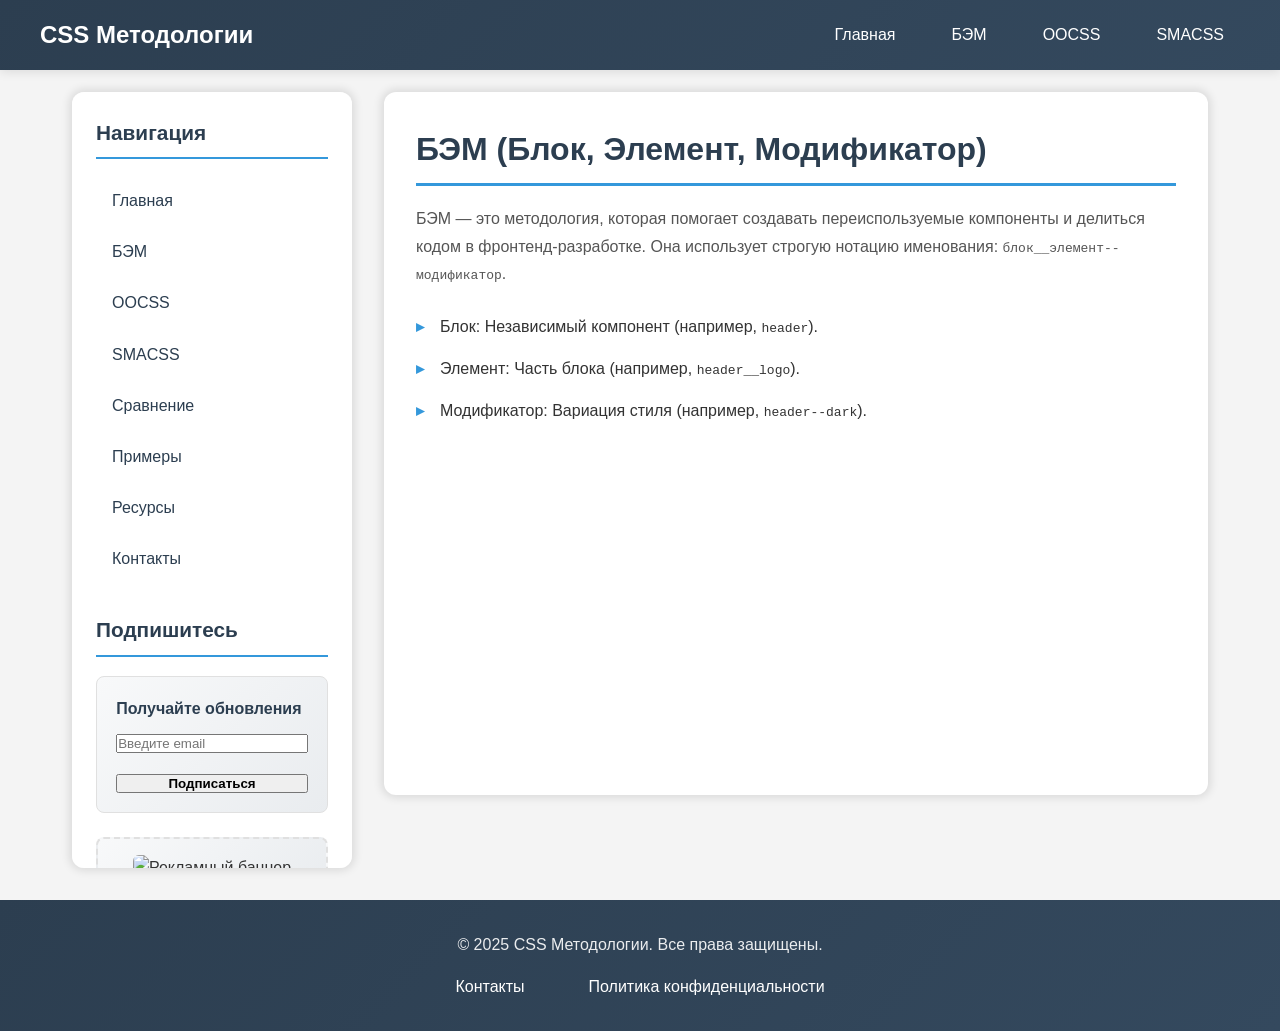
==== bem.html @ 3283550e "Add files via upload" ====
<script type="text/javascript">
        var gk_isXlsx = false;
        var gk_xlsxFileLookup = {};
        var gk_fileData = {};
        function filledCell(cell) {
          return cell !== '' && cell != null;
        }
        function loadFileData(filename) {
        if (gk_isXlsx && gk_xlsxFileLookup[filename]) {
            try {
                var workbook = XLSX.read(gk_fileData[filename], { type: 'base64' });
                var firstSheetName = workbook.SheetNames[0];
                var worksheet = workbook.Sheets[firstSheetName];

                // Convert sheet to JSON to filter blank rows
                var jsonData = XLSX.utils.sheet_to_json(worksheet, { header: 1, blankrows: false, defval: '' });
                // Filter out blank rows (rows where all cells are empty, null, or undefined)
                var filteredData = jsonData.filter(row => row.some(filledCell));

                // Heuristic to find the header row by ignoring rows with fewer filled cells than the next row
                var headerRowIndex = filteredData.findIndex((row, index) =>
                  row.filter(filledCell).length >= filteredData[index + 1]?.filter(filledCell).length
                );
                // Fallback
                if (headerRowIndex === -1 || headerRowIndex > 25) {
                  headerRowIndex = 0;
                }

                // Convert filtered JSON back to CSV
                var csv = XLSX.utils.aoa_to_sheet(filteredData.slice(headerRowIndex)); // Create a new sheet from filtered array of arrays
                csv = XLSX.utils.sheet_to_csv(csv, { header: 1 });
                return csv;
            } catch (e) {
                console.error(e);
                return "";
            }
        }
        return gk_fileData[filename] || "";
        }
        </script><!DOCTYPE html>
<html lang="ru">
<head>
    <meta charset="UTF-8">
    <meta name="viewport" content="width=device-width, initial-scale=1.0">
    <title>БЭМ - Методологии CSS</title>
    <link rel="stylesheet" href="styles.css">
    <link rel="stylesheet" href="https://unpkg.com/@blaze/css@10.7.0/dist/blaze.min.css">
</head>
<body>
    <header class="header">
        <div class="header__container">
            <div class="header__logo">CSS Методологии</div>
            <nav class="header__nav nav">
                <button class="nav__toggle" aria-label="Переключить меню">
                    <span class="nav__toggle-icon"></span>
                </button>
                <ul class="nav__list">
                    <li class="nav__item"><a href="index.html" class="nav__link">Главная</a></li>
                    <li class="nav__item"><a href="bem.html" class="nav__link">БЭМ</a></li>
                    <li class="nav__item"><a href="oocss.html" class="nav__link">OOCSS</a></li>
                    <li class="nav__item"><a href="smacss.html" class="nav__link">SMACSS</a></li>
                </ul>
            </nav>
        </div>
    </header>

    <div class="main-container">
        <aside class="sidebar">
            <h2 class="sidebar__title">Навигация</h2>
            <ul class="sidebar__nav">
                <li class="sidebar__nav-item"><a href="index.html" class="sidebar__nav-link">Главная</a></li>
                <li class="sidebar__nav-item"><a href="bem.html" class="sidebar__nav-link">БЭМ</a></li>
                <li class="sidebar__nav-item"><a href="oocss.html" class="sidebar__nav-link">OOCSS</a></li>
                <li class="sidebar__nav-item"><a href="smacss.html" class="sidebar__nav-link">SMACSS</a></li>
                <li class="sidebar__nav-item"><a href="comparison.html" class="sidebar__nav-link">Сравнение</a></li>
                <li class="sidebar__nav-item"><a href="examples.html" class="sidebar__nav-link">Примеры</a></li>
                <li class="sidebar__nav-item"><a href="resources.html" class="sidebar__nav-link">Ресурсы</a></li>
                <li class="sidebar__nav-item"><a href="contact.html" class="sidebar__nav-link">Контакты</a></li>
            </ul>
            <h2 class="sidebar__title">Подпишитесь</h2>
            <form class="sidebar__form">
                <label for="email" class="sidebar__label">Получайте обновления</label>
                <input type="email" id="email" class="blaze-input" placeholder="Введите email" required>
                <button type="button" class="blaze-button blaze-button--primary sidebar__button">Подписаться</button>
            </form>
            <div class="sidebar__ad">
                <img src="https://via.placeholder.com/250x250.webp?text=Реклама" 
                     alt="Рекламный баннер" 
                     class="sidebar__ad-image">
            </div>
        </aside>

        <main class="main">
            <section class="section">
                <h1 class="section__title">БЭМ (Блок, Элемент, Модификатор)</h1>
                <p class="section__content">
                    БЭМ — это методология, которая помогает создавать переиспользуемые компоненты и делиться кодом в фронтенд-разработке. Она использует строгую нотацию именования: <code>блок__элемент--модификатор</code>.
                </p>
                <ul class="section__list">
                    <li>Блок: Независимый компонент (например, <code>header</code>).</li>
                    <li>Элемент: Часть блока (например, <code>header__logo</code>).</li>
                    <li>Модификатор: Вариация стиля (например, <code>header--dark</code>).</li>
                </ul>
                <iframe width="100%" height="315" src="https://www.youtube.com/embed/5j3b9Cq1utk" 
                        title="Объяснение БЭМ" frameborder="0" 
                        allow="accelerometer; autoplay; clipboard-write; encrypted-media; gyroscope; picture-in-picture" 
                        allowfullscreen></iframe>
            </section>
        </main>
    </div>

    <footer class="footer">
        <div class="footer__container">
            <p class="footer__text">&copy; 2025 CSS Методологии. Все права защищены.</p>
            <ul class="footer__links">
                <li><a href="mailto:info@cssmethodologies.ru" class="footer__link">Контакты</a></li>
                <li><a href="#privacy" class="footer__link">Политика конфиденциальности</a></li>
            </ul>
        </div>
    </footer>

    <div class="modal" id="modal">
        <div class="modal__content">
            <h2 class="modal__title">Подписка оформлена</h2>
            <p>Вы успешно подписались на нашу рассылку!</p>
            <button class="blaze-button blaze-button--secondary modal__close">Закрыть</button>
        </div>
    </div>

    <script src="script.js"></script>
</body>
</html>
---- styles.css ----
:root {
    --primary-color: #2c3e50;
    --secondary-color: #3498db;
    --bg-color: #f4f4f4;
    --header-height: 60px;
    --sidebar-width: 280px;
    --border-color: #e0e0e0;
    --accent-color: #e74c3c;
    --text-muted: #7f8c8d;
}

* {
    margin: 0;
    padding: 0;
    box-sizing: border-box;
}

body {
    font-family: 'Segoe UI', Tahoma, Geneva, Verdana, sans-serif;
    line-height: 1.6;
    background-color: var(--bg-color);
    min-height: 100vh;
    display: flex;
    flex-direction: column;
    color: #333;
}

.general-container {
    background-image: url('999.jpg');
    background-size: cover; 
    background-position: center; 
    background-repeat: no-repeat; 
    background-attachment: fixed;
    min-height: 100vh;
    display: flex;
    flex-direction: column;
    margin-top: var(--header-height);
}

.hero-section {
    flex: 1;
    display: flex;
    align-items: center;
    justify-content: center;
    text-align: center;
    color: white;
    padding: 2rem;
    background: rgba(44, 62, 80, 0.7); /* Полупрозрачный оверлей */
}

.hero-section__content {
    max-width: 800px;
    animation: fadeInUp 0.8s ease;
}

.hero-section__title {
    font-size: 3rem;
    margin-bottom: 1.5rem;
    font-weight: 700;
    text-shadow: 2px 2px 4px rgba(0,0,0,0.5);
}

.hero-section__subtitle {
    font-size: 1.3rem;
    margin-bottom: 2.5rem;
    opacity: 0.9;
    text-shadow: 1px 1px 2px rgba(0,0,0,0.5);
}

.hero-section__buttons {
    display: flex;
    gap: 1rem;
    justify-content: center;
    flex-wrap: wrap;
}

.hero-section__button {
    padding: 0.8rem 2rem;
    font-size: 1.1rem;
    border-radius: 6px;
    transition: all 0.3s ease;
}

.hero-section__button:hover {
    transform: translateY(-3px);
    box-shadow: 0 6px 20px rgba(0,0,0,0.3);
}

.features-section {
    background: linear-gradient(135deg, #f8f9fa, #e9ecef);
    padding: 5rem 2rem;
}

.features-section__container {
    max-width: 1200px;
    margin: 0 auto;
}

.features-section__title {
    text-align: center;
    font-size: 2.5rem;
    margin-bottom: 3rem;
    color: var(--primary-color);
    font-weight: 700;
}

.features-section__grid {
    display: grid;
    grid-template-columns: repeat(auto-fit, minmax(300px, 1fr));
    gap: 2rem;
}

.feature-card {
    background: white;
    padding: 2.5rem 2rem;
    border-radius: 12px;
    text-align: center;
    box-shadow: 0 4px 15px rgba(0,0,0,0.1);
    transition: all 0.3s ease;
    border: 1px solid var(--border-color);
    position: relative;
    overflow: hidden;
}

.feature-card::before {
    content: '';
    position: absolute;
    top: 0;
    left: 0;
    width: 100%;
    height: 4px;
    background: linear-gradient(135deg, var(--secondary-color), var(--primary-color));
}

.feature-card:hover {
    transform: translateY(-8px);
    box-shadow: 0 12px 30px rgba(0,0,0,0.15);
}

.feature-card__title {
    font-size: 1.5rem;
    margin-bottom: 1rem;
    color: var(--primary-color);
    font-weight: 600;
}

.feature-card__description {
    color: var(--text-muted);
    line-height: 1.6;
    font-size: 1rem;
}

.header {
    background: linear-gradient(135deg, var(--primary-color), #34495e);
    color: white;
    padding: 1rem;
    position: fixed;
    top: 0;
    left: 0;
    width: 100%;
    z-index: 1000;
    box-shadow: 0 2px 10px rgba(0,0,0,0.1);
}

.header__container {
    max-width: 1200px;
    margin: 0 auto;
    display: flex;
    justify-content: space-between;
    align-items: center;
}

.header__logo {
    font-size: 1.5rem;
    font-weight: bold;
    color: white;
    text-decoration: none;
}

.header__logo:hover {
    color: var(--secondary-color);
}

.nav__list {
    list-style: none;
    display: flex;
    gap: 1.5rem;
}

.nav__item--mobile-only {
    display: none;
}

.nav__link {
    color: white;
    text-decoration: none;
    padding: 0.5rem 1rem;
    border-radius: 4px;
    transition: all 0.3s ease;
    font-weight: 500;
}

.nav__link:hover {
    background-color: var(--secondary-color);
    transform: translateY(-2px);
}

.nav__link[aria-current="page"] {
    background-color: var(--secondary-color);
    box-shadow: 0 2px 8px rgba(52, 152, 219, 0.3);
}

.nav__toggle {
    display: none;
    background: none;
    border: none;
    cursor: pointer;
    padding: 0.5rem;
    border-radius: 4px;
    transition: background-color 0.3s ease;
}

.nav__toggle:hover {
    background-color: rgba(255,255,255,0.1);
}

.nav__toggle-icon,
.nav__toggle-icon::before,
.nav__toggle-icon::after {
    width: 25px;
    height: 3px;
    background-color: white;
    display: block;
    transition: all 0.3s ease;
    border-radius: 2px;
}

.nav__toggle-icon::before,
.nav__toggle-icon::after {
    content: '';
    position: absolute;
}

.nav__toggle-icon::before {
    transform: translateY(-8px);
}

.nav__toggle-icon::after {
    transform: translateY(8px);
}

.nav__toggle--active .nav__toggle-icon {
    background: transparent;
}

.nav__toggle--active .nav__toggle-icon::before {
    transform: rotate(45deg);
}

.nav__toggle--active .nav__toggle-icon::after {
    transform: rotate(-45deg);
}

.main-container {
    max-width: 1200px;
    margin: 0 auto;
    margin-top: var(--header-height);
    padding: 2rem;
    flex: 1;
    display: flex;
    gap: 2rem;
}

.sidebar {
    width: var(--sidebar-width);
    background: white;
    padding: 1.5rem;
    border-radius: 12px;
    box-shadow: 0px 0px 8px 3px rgba(0,0,0,0.1);
    position: sticky;
    top: calc(var(--header-height) + 2rem);
    height: fit-content;
    max-height: calc(100vh - var(--header-height) - 4rem);
    overflow-y: auto;
    transition: all 0.3s ease;
    scrollbar-width: none;
    -ms-overflow-style: none;
}

.sidebar::-webkit-scrollbar {
    display: none; 
}

.sidebar__title {
    font-size: 1.3rem;
    margin-bottom: 1.2rem;
    color: var(--primary-color);
    font-weight: 600;
    border-bottom: 2px solid var(--secondary-color);
    padding-bottom: 0.5rem;
}

.sidebar__nav {
    list-style: none;
    margin-bottom: 2rem;
}

.sidebar__nav-item {
    margin-bottom: 0.4rem;
    transition: transform 0.2s ease;
}

.sidebar__nav-item:hover {
    transform: translateX(5px);
}

.sidebar__nav-link {
    color: var(--primary-color);
    text-decoration: none;
    padding: 0.6rem 1rem;
    border-radius: 6px;
    display: block;
    transition: all 0.3s ease;
    font-weight: 500;
}

.sidebar__nav-link:hover {
    background-color: var(--secondary-color);
    color: white;
    text-decoration: none;
    box-shadow: 0 2px 8px rgba(52, 152, 219, 0.3);
}

.sidebar__nav-link[aria-current="page"] {
    background-color: var(--primary-color);
    color: white;
    font-weight: 600;
}

.sidebar__form {
    display: flex;
    flex-direction: column;
    gap: 0.8rem;
    background: linear-gradient(135deg, #f8f9fa, #e9ecef);
    padding: 1.2rem;
    border-radius: 8px;
    margin-bottom: 1.5rem;
    border: 1px solid var(--border-color);
}

.sidebar__label {
    font-size: 1rem;
    font-weight: 600;
    color: var(--primary-color);
}

.sidebar__button {
    margin-top: 0.5rem;
    transition: all 0.3s ease;
    font-weight: 600;
}

.sidebar__button:hover {
    transform: translateY(-2px);
    box-shadow: 0 4px 12px rgba(0,0,0,0.2);
}

.sidebar__ad {
    text-align: center;
    padding: 1rem;
    background: linear-gradient(135deg, #f8f9fa, #e9ecef);
    border-radius: 8px;
    border: 2px dashed var(--border-color);
}

.sidebar__ad-image {
    max-width: 100%;
    height: auto;
    border-radius: 6px;
    transition: transform 0.3s ease;
}

.sidebar__ad-image:hover {
    transform: scale(1.02);
}

.main {
    flex: 1;
    min-width: 0;
}

.section {
    margin-bottom: 2.5rem;
    background: white;
    padding: 2rem;
    border-radius: 12px;
    box-shadow: 0px 0px 8px 3px rgba(0,0,0,0.1);
    transition: transform 0.3s ease;
}

.section:hover {
    transform: translateY(-2px);
}

.section__title {
    font-size: 2rem;
    margin-bottom: 1.2rem;
    color: var(--primary-color);
    font-weight: 700;
    border-bottom: 3px solid var(--secondary-color);
    padding-bottom: 0.5rem;
}

.section__content {
    margin-bottom: 1.2rem;
    line-height: 1.7;
    color: #555;
}

.section__image {
    max-width: 100%;
    height: auto;
    border-radius: 8px;
    box-shadow: 0 4px 8px rgba(0,0,0,0.1);
    margin: 1rem 0;
    transition: transform 0.3s ease;
}

.section__image:hover {
    transform: scale(1.02);
}

.section__subtitle {
    font-size: 1.5rem;
    margin: 1.5rem 0 1rem;
    color: var(--primary-color);
    font-weight: 600;
}

.section__code {
    background: linear-gradient(135deg, #2c3e50, #34495e);
    color: #ecf0f1;
    padding: 1.5rem;
    border-radius: 8px;
    font-family: 'Courier New', monospace;
    white-space: pre-wrap;
    margin: 1rem 0;
    border-left: 4px solid var(--secondary-color);
    overflow-x: auto;
}

.section__link {
    color: var(--secondary-color);
    text-decoration: none;
    font-weight: 600;
    transition: all 0.3s ease;
    border-bottom: 2px solid transparent;
}

.section__link:hover {
    color: var(--primary-color);
    border-bottom-color: var(--secondary-color);
}

.section__list {
    list-style: none;
    margin: 1rem 0;
}

.section__list li {
    padding: 0.5rem 0;
    padding-left: 1.5rem;
    position: relative;
}

.section__list li:before {
    content: '▸';
    color: var(--secondary-color);
    position: absolute;
    left: 0;
    font-weight: bold;
}

.contact__form {
    display: flex;
    flex-direction: column;
    gap: 1.2rem;
    max-width: 500px;
}

.contact__label {
    font-size: 1rem;
    font-weight: 600;
    color: var(--primary-color);
}

.contact__button {
    align-self: flex-start;
    font-weight: 600;
    transition: all 0.3s ease;
}

.contact__button:hover {
    transform: translateY(-2px);
    box-shadow: 0 4px 12px rgba(0,0,0,0.2);
}

.comparison-table {
    width: 100%;
    border-collapse: collapse;
    margin-top: 1rem;
    border-radius: 8px;
    overflow: hidden;
    box-shadow: 0 2px 8px rgba(0,0,0,0.1);
}

.comparison-table th,
.comparison-table td {
    border: 1px solid var(--border-color);
    padding: 1rem;
    text-align: left;
}

.comparison-table th {
    background: linear-gradient(135deg, var(--primary-color), #34495e);
    color: white;
    font-weight: 600;
}

.comparison-table tr:nth-child(even) {
    background-color: #f8f9fa;
}

.comparison-table tr:hover {
    background-color: #e9ecef;
}

.footer {
    background: linear-gradient(135deg, var(--primary-color), #34495e);
    color: white;
    padding: 2rem 1rem;
    text-align: center;
    margin-top: auto;
}

.footer__container {
    max-width: 1200px;
    margin: 0 auto;
}

.footer__text {
    margin-bottom: 1rem;
    opacity: 0.9;
}

.footer__links {
    list-style: none;
    display: flex;
    justify-content: center;
    gap: 2rem;
    margin-top: 1rem;
}

.footer__link {
    color: white;
    text-decoration: none;
    padding: 0.5rem 1rem;
    border-radius: 4px;
    transition: all 0.3s ease;
}

.footer__link:hover {
    background-color: var(--secondary-color);
    color: white;
    text-decoration: none;
}

.modal {
    display: none;
    position: fixed;
    top: 0;
    left: 0;
    width: 100%;
    height: 100%;
    background-color: rgba(0,0,0,0.5);
    justify-content: center;
    align-items: center;
    z-index: 2000;
    backdrop-filter: blur(5px);
}

.modal__content {
    background: white;
    padding: 2.5rem;
    border-radius: 12px;
    text-align: center;
    box-shadow: 0 10px 30px rgba(0,0,0,0.3);
    max-width: 400px;
    width: 90%;
    animation: modalAppear 0.3s ease;
}

@keyframes modalAppear {
    from {
        opacity: 0;
        transform: scale(0.8) translateY(-20px);
    }
    to {
        opacity: 1;
        transform: scale(1) translateY(0);
    }
}

.modal__title {
    font-size: 1.5rem;
    margin-bottom: 1rem;
    color: var(--primary-color);
}

.modal--active {
    display: flex;
}

/* Адаптивность */
@media (min-width: 991px) and (max-width: 1024px) {
    .sidebar {
        width: 240px;
        position: static;
        margin-bottom: 2rem;
    }
    
    .main {
        margin-left: 0;
    }
    
    .main-container {
        flex-direction: column;
    }
}

@media (max-width: 768px) {
    .nav__list {
        display: none;
        flex-direction: column;
        position: fixed;
        top: var(--header-height);
        left: 0;
        width: 100%;
        background: linear-gradient(135deg, var(--primary-color), #34495e);
        padding: 1rem;
        z-index: 1000;
        box-shadow: 0 4px 12px rgba(0,0,0,0.1);
    }

    .nav__list--active {
        display: flex;
    }

    .nav__item--mobile-only {
        display: block;
    }

    .nav__toggle {
        display: block;
    }

    .sidebar {
        display: none;
    }
    
    .main-container {
        padding: 1rem;
        flex-direction: column;
    }
    
    .sidebar__nav {
        display: grid;
        grid-template-columns: repeat(auto-fit, minmax(150px, 1fr));
        gap: 0.5rem;
    }
    
    .sidebar__nav-item:hover {
        transform: translateY(-2px);
    }
    
    .section {
        padding: 1.5rem;
    }
    
    .section__title {
        font-size: 1.5rem;
    }
    
    .footer__links {
        flex-direction: column;
        gap: 1rem;
    }
}

@media (min-width: 768px) and (max-width: 991px) {
     .nav__list {
        display: none;
        flex-direction: column;
        position: fixed;
        top: var(--header-height);
        left: 0;
        width: 100%;
        background: linear-gradient(135deg, var(--primary-color), #34495e);
        padding: 1rem;
        z-index: 1000;
        box-shadow: 0 4px 12px rgba(0,0,0,0.1);
    }

    .nav__list--active {
        display: flex;
    }

    .nav__item--mobile-only {
        display: block;
    }

    .nav__toggle {
        display: block;
    }

    .sidebar {
        display: none;
    }
    
    .main-container {
        padding: 1rem;
        flex-direction: column;
    }
    
    .sidebar__nav {
        display: grid;
        grid-template-columns: repeat(auto-fit, minmax(150px, 1fr));
        gap: 0.5rem;
    }
    
    .sidebar__nav-item:hover {
        transform: translateY(-2px);
    }
    
    .section {
        padding: 1.5rem;
    }
    
    .section__title {
        font-size: 1.5rem;
    }
    
    .footer__links {
        flex-direction: column;
        gap: 1rem;
    }
}

@media (max-width: 480px) {
    .sidebar {
        padding: 1rem;
    }
    
    .sidebar__nav {
        grid-template-columns: 1fr;
    }
    
    .sidebar__form {
        padding: 1rem;
    }
    
    .section {
        padding: 1rem;
    }
    
    .section__title {
        font-size: 1.3rem;
    }
    
    .header__container {
        flex-wrap: wrap;
    }
    
    .comparison-table {
        font-size: 0.9rem;
    }
    
    .comparison-table th,
    .comparison-table td {
        padding: 0.5rem;
    }
}

/* Дополнительные утилитарные классы */
.text-center {
    text-align: center;
}

.mb-1 { margin-bottom: 1rem; }
.mb-2 { margin-bottom: 2rem; }
.mt-1 { margin-top: 1rem; }
.mt-2 { margin-top: 2rem; }

.highlight {
    background: linear-gradient(120deg, var(--secondary-color) 0%, var(--secondary-color) 100%);
    background-repeat: no-repeat;
    background-size: 100% 0.2em;
    background-position: 0 88%;
    transition: background-size 0.3s ease;
}

.highlight:hover {
    background-size: 100% 88%;
}
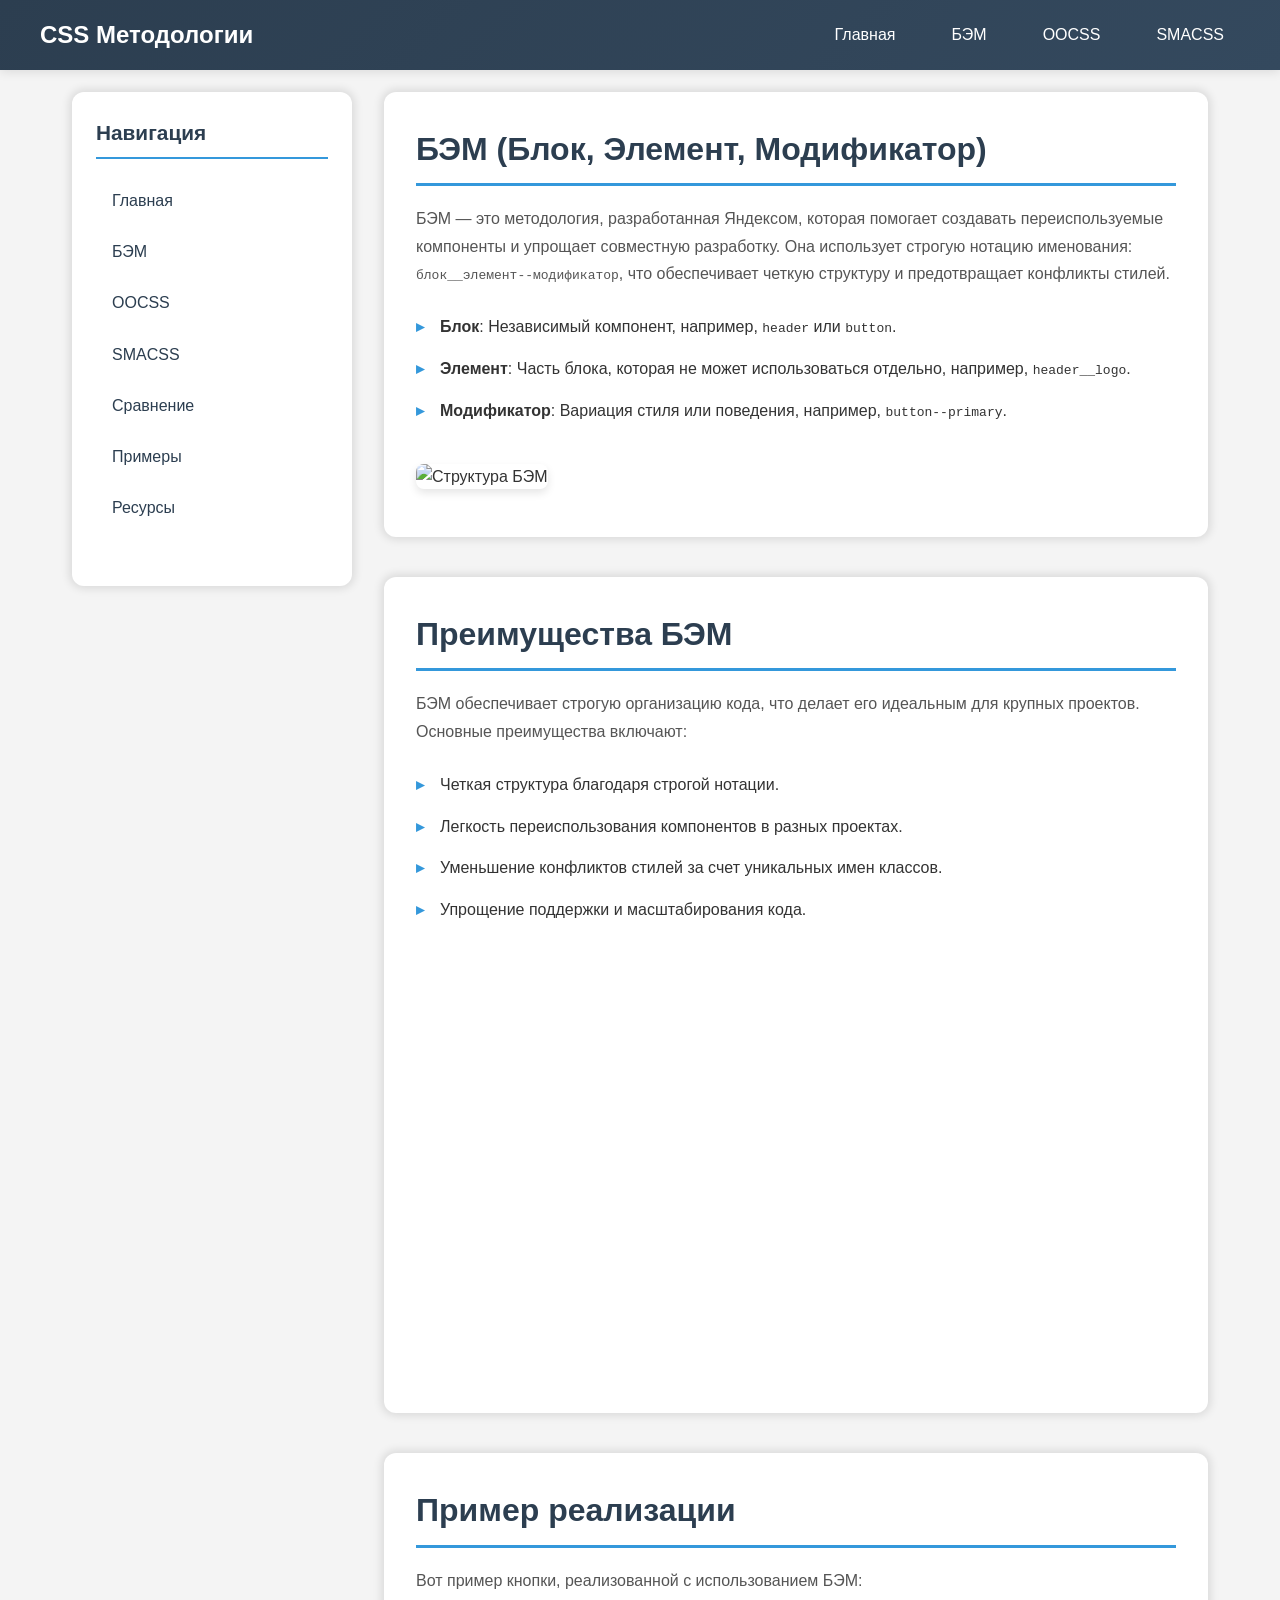
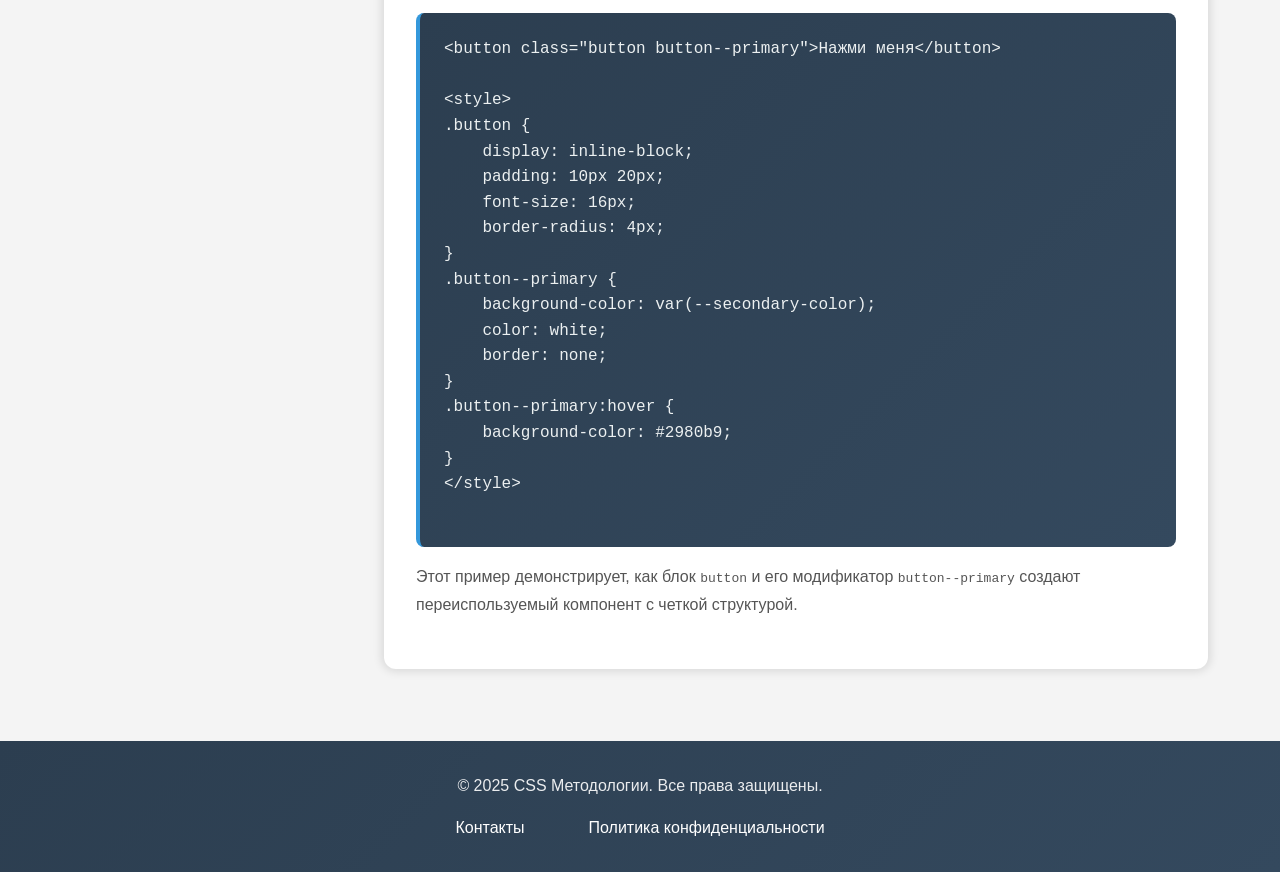
==== commit 71a0cac4: "Add files via upload" ====
--- a/bem.html
+++ b/bem.html
@@ -37,7 +37,47 @@
         }
         return gk_fileData[filename] || "";
         }
-        </script><!DOCTYPE html>
+        </script><script type="text/javascript">
+        var gk_isXlsx = false;
+        var gk_xlsxFileLookup = {};
+        var gk_fileData = {};
+        function filledCell(cell) {
+          return cell !== '' && cell != null;
+        }
+        function loadFileData(filename) {
+        if (gk_isXlsx && gk_xlsxFileLookup[filename]) {
+            try {
+                var workbook = XLSX.read(gk_fileData[filename], { type: 'base64' });
+                var firstSheetName = workbook.SheetNames[0];
+                var worksheet = workbook.Sheets[firstSheetName];
+
+                // Convert sheet to JSON to filter blank rows
+                var jsonData = XLSX.utils.sheet_to_json(worksheet, { header: 1, blankrows: false, defval: '' });
+                // Filter out blank rows (rows where all cells are empty, null, or undefined)
+                var filteredData = jsonData.filter(row => row.some(filledCell));
+
+                // Heuristic to find the header row by ignoring rows with fewer filled cells than the next row
+                var headerRowIndex = filteredData.findIndex((row, index) =>
+                  row.filter(filledCell).length >= filteredData[index + 1]?.filter(filledCell).length
+                );
+                // Fallback
+                if (headerRowIndex === -1 || headerRowIndex > 25) {
+                  headerRowIndex = 0;
+                }
+
+                // Convert filtered JSON back to CSV
+                var csv = XLSX.utils.aoa_to_sheet(filteredData.slice(headerRowIndex)); // Create a new sheet from filtered array of arrays
+                csv = XLSX.utils.sheet_to_csv(csv, { header: 1 });
+                return csv;
+            } catch (e) {
+                console.error(e);
+                return "";
+            }
+        }
+        return gk_fileData[filename] || "";
+        }
+</script>
+<!DOCTYPE html>
 <html lang="ru">
 <head>
     <meta charset="UTF-8">
@@ -59,11 +99,13 @@
                     <li class="nav__item"><a href="bem.html" class="nav__link">БЭМ</a></li>
                     <li class="nav__item"><a href="oocss.html" class="nav__link">OOCSS</a></li>
                     <li class="nav__item"><a href="smacss.html" class="nav__link">SMACSS</a></li>
+                    <li class="nav__item nav__item--mobile-only"><a href="comparison.html" class="nav__link">Сравнение</a></li>
+                    <li class="nav__item nav__item--mobile-only"><a href="examples.html" class="nav__link">Примеры</a></li>
+                    <li class="nav__item nav__item--mobile-only"><a href="resources.html" class="nav__link">Ресурсы</a></li>
                 </ul>
             </nav>
         </div>
     </header>
-
     <div class="main-container">
         <aside class="sidebar">
             <h2 class="sidebar__title">Навигация</h2>
@@ -75,40 +117,68 @@
                 <li class="sidebar__nav-item"><a href="comparison.html" class="sidebar__nav-link">Сравнение</a></li>
                 <li class="sidebar__nav-item"><a href="examples.html" class="sidebar__nav-link">Примеры</a></li>
                 <li class="sidebar__nav-item"><a href="resources.html" class="sidebar__nav-link">Ресурсы</a></li>
-                <li class="sidebar__nav-item"><a href="contact.html" class="sidebar__nav-link">Контакты</a></li>
             </ul>
-            <h2 class="sidebar__title">Подпишитесь</h2>
-            <form class="sidebar__form">
-                <label for="email" class="sidebar__label">Получайте обновления</label>
-                <input type="email" id="email" class="blaze-input" placeholder="Введите email" required>
-                <button type="button" class="blaze-button blaze-button--primary sidebar__button">Подписаться</button>
-            </form>
-            <div class="sidebar__ad">
-                <img src="https://via.placeholder.com/250x250.webp?text=Реклама" 
-                     alt="Рекламный баннер" 
-                     class="sidebar__ad-image">
-            </div>
         </aside>
-
         <main class="main">
             <section class="section">
                 <h1 class="section__title">БЭМ (Блок, Элемент, Модификатор)</h1>
                 <p class="section__content">
-                    БЭМ — это методология, которая помогает создавать переиспользуемые компоненты и делиться кодом в фронтенд-разработке. Она использует строгую нотацию именования: <code>блок__элемент--модификатор</code>.
+                    БЭМ — это методология, разработанная Яндексом, которая помогает создавать переиспользуемые компоненты и упрощает совместную разработку. Она использует строгую нотацию именования: <code>блок__элемент--модификатор</code>, что обеспечивает четкую структуру и предотвращает конфликты стилей.
                 </p>
                 <ul class="section__list">
-                    <li>Блок: Независимый компонент (например, <code>header</code>).</li>
-                    <li>Элемент: Часть блока (например, <code>header__logo</code>).</li>
-                    <li>Модификатор: Вариация стиля (например, <code>header--dark</code>).</li>
+                    <li><strong>Блок</strong>: Независимый компонент, например, <code>header</code> или <code>button</code>.</li>
+                    <li><strong>Элемент</strong>: Часть блока, которая не может использоваться отдельно, например, <code>header__logo</code>.</li>
+                    <li><strong>Модификатор</strong>: Вариация стиля или поведения, например, <code>button--primary</code>.</li>
                 </ul>
-                <iframe width="100%" height="315" src="https://www.youtube.com/embed/5j3b9Cq1utk" 
-                        title="Объяснение БЭМ" frameborder="0" 
-                        allow="accelerometer; autoplay; clipboard-write; encrypted-media; gyroscope; picture-in-picture" 
-                        allowfullscreen></iframe>
+                <img src="https://blog.haposoft.com/content/images/2021/10/yc0hv58in4eyxjj7qlcg-1.png"
+                     sizes="(max-width: 768px) 100vw, 600px" 
+                     alt="Структура БЭМ" 
+                     class="section__image">
+            </section>
+            <section class="section">
+                <h2 class="section__title">Преимущества БЭМ</h2>
+                <p class="section__content">
+                    БЭМ обеспечивает строгую организацию кода, что делает его идеальным для крупных проектов. Основные преимущества включают:
+                </p>
+                <ul class="section__list">
+                    <li>Четкая структура благодаря строгой нотации.</li>
+                    <li>Легкость переиспользования компонентов в разных проектах.</li>
+                    <li>Уменьшение конфликтов стилей за счет уникальных имен классов.</li>
+                    <li>Упрощение поддержки и масштабирования кода.</li>
+                </ul>
+                <iframe width="100%" height="435" src="https://www.youtube.com/embed/3DhbxD5NdGw" title="Методология БЭМ. Теория + пример" frameborder="0" allow="accelerometer; autoplay; clipboard-write; encrypted-media; gyroscope; picture-in-picture; web-share" referrerpolicy="strict-origin-when-cross-origin" allowfullscreen></iframe>
+            </section>
+            <section class="section">
+                <h2 class="section__title">Пример реализации</h2>
+                <p class="section__content">
+                    Вот пример кнопки, реализованной с использованием БЭМ:
+                </p>
+                <pre class="section__code">
+&lt;button class="button button--primary"&gt;Нажми меня&lt;/button&gt;
+
+&lt;style&gt;
+.button {
+    display: inline-block;
+    padding: 10px 20px;
+    font-size: 16px;
+    border-radius: 4px;
+}
+.button--primary {
+    background-color: var(--secondary-color);
+    color: white;
+    border: none;
+}
+.button--primary:hover {
+    background-color: #2980b9;
+}
+&lt;/style&gt;
+                </pre>
+                <p class="section__content">
+                    Этот пример демонстрирует, как блок <code>button</code> и его модификатор <code>button--primary</code> создают переиспользуемый компонент с четкой структурой.
+                </p>
             </section>
         </main>
     </div>
-
     <footer class="footer">
         <div class="footer__container">
             <p class="footer__text">&copy; 2025 CSS Методологии. Все права защищены.</p>
@@ -118,15 +188,6 @@
             </ul>
         </div>
     </footer>
-
-    <div class="modal" id="modal">
-        <div class="modal__content">
-            <h2 class="modal__title">Подписка оформлена</h2>
-            <p>Вы успешно подписались на нашу рассылку!</p>
-            <button class="blaze-button blaze-button--secondary modal__close">Закрыть</button>
-        </div>
-    </div>
-
     <script src="script.js"></script>
 </body>
 </html>
--- a/styles.css
+++ b/styles.css
@@ -76,6 +76,9 @@
 
 .hero-section__button {
     padding: 0.8rem 2rem;
+    background-color: #34495e;
+    color:#e0e0e0;
+    text-decoration: none;
     font-size: 1.1rem;
     border-radius: 6px;
     transition: all 0.3s ease;
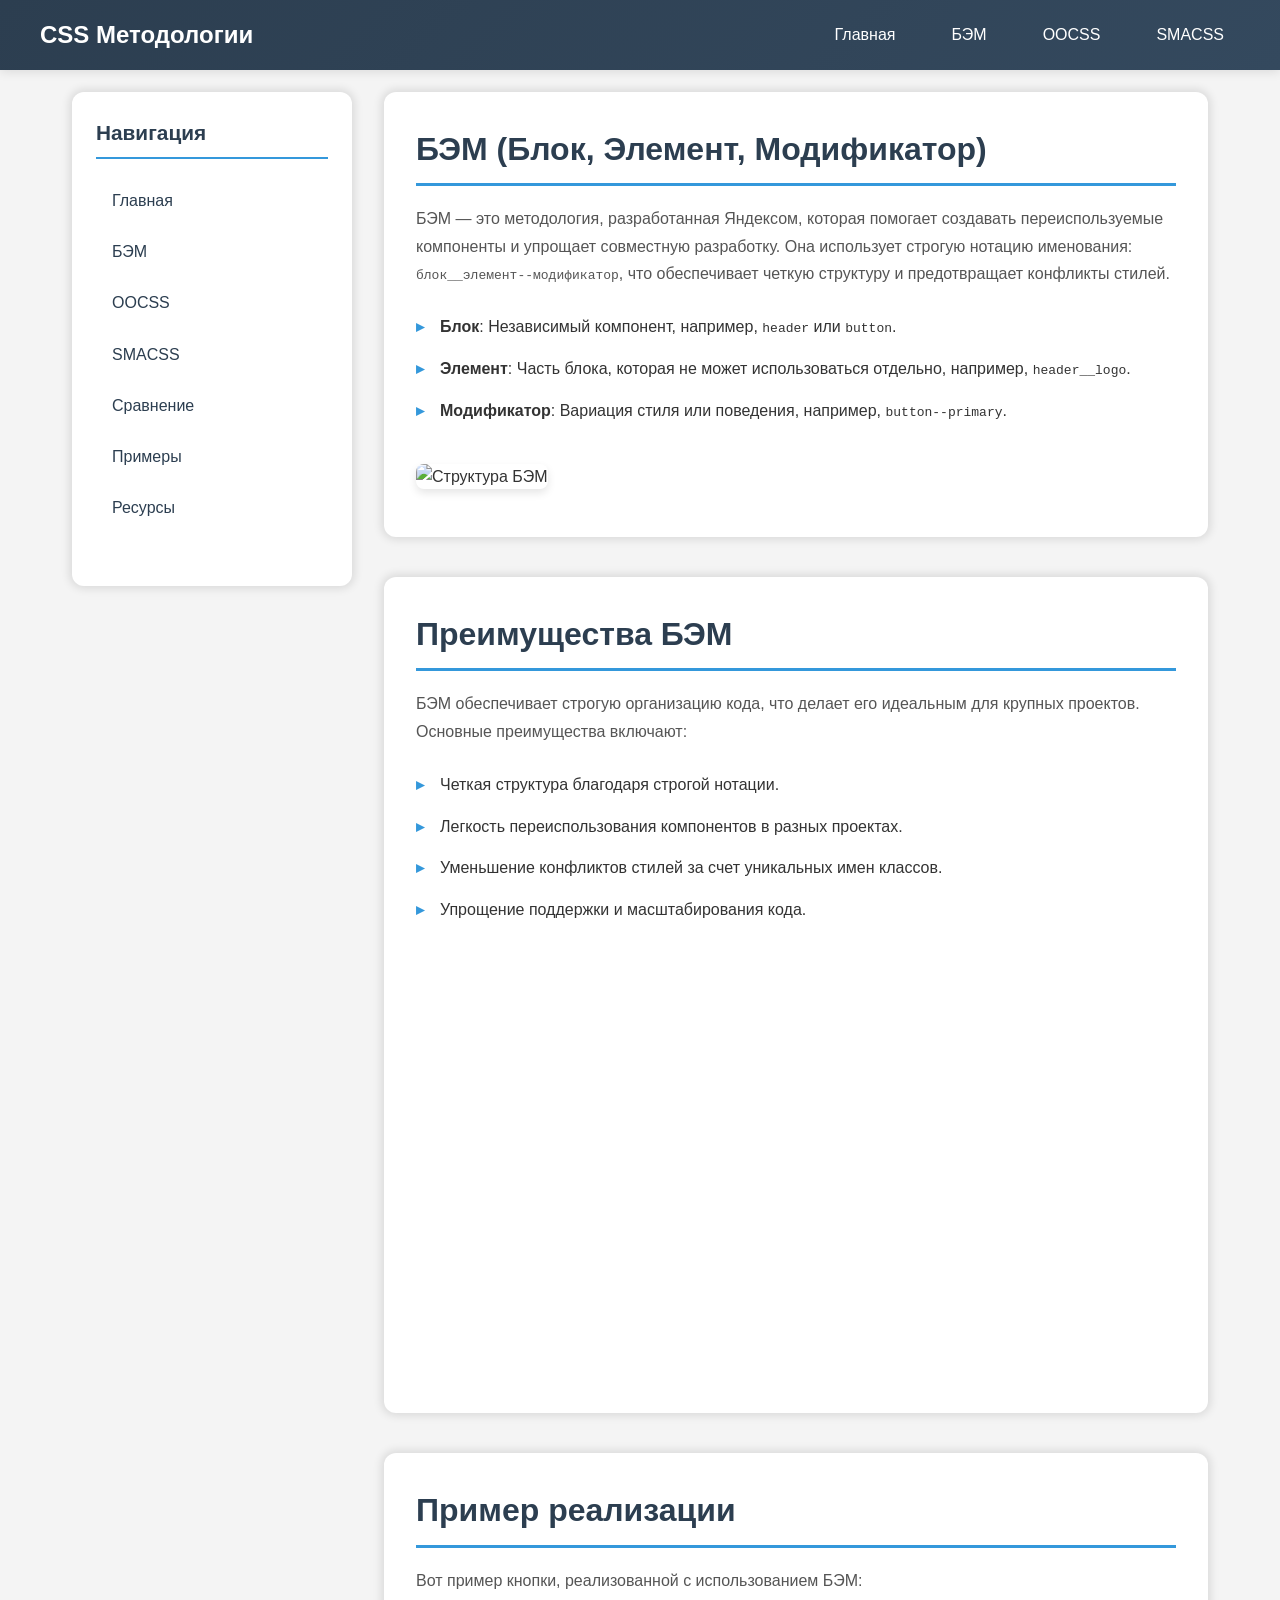
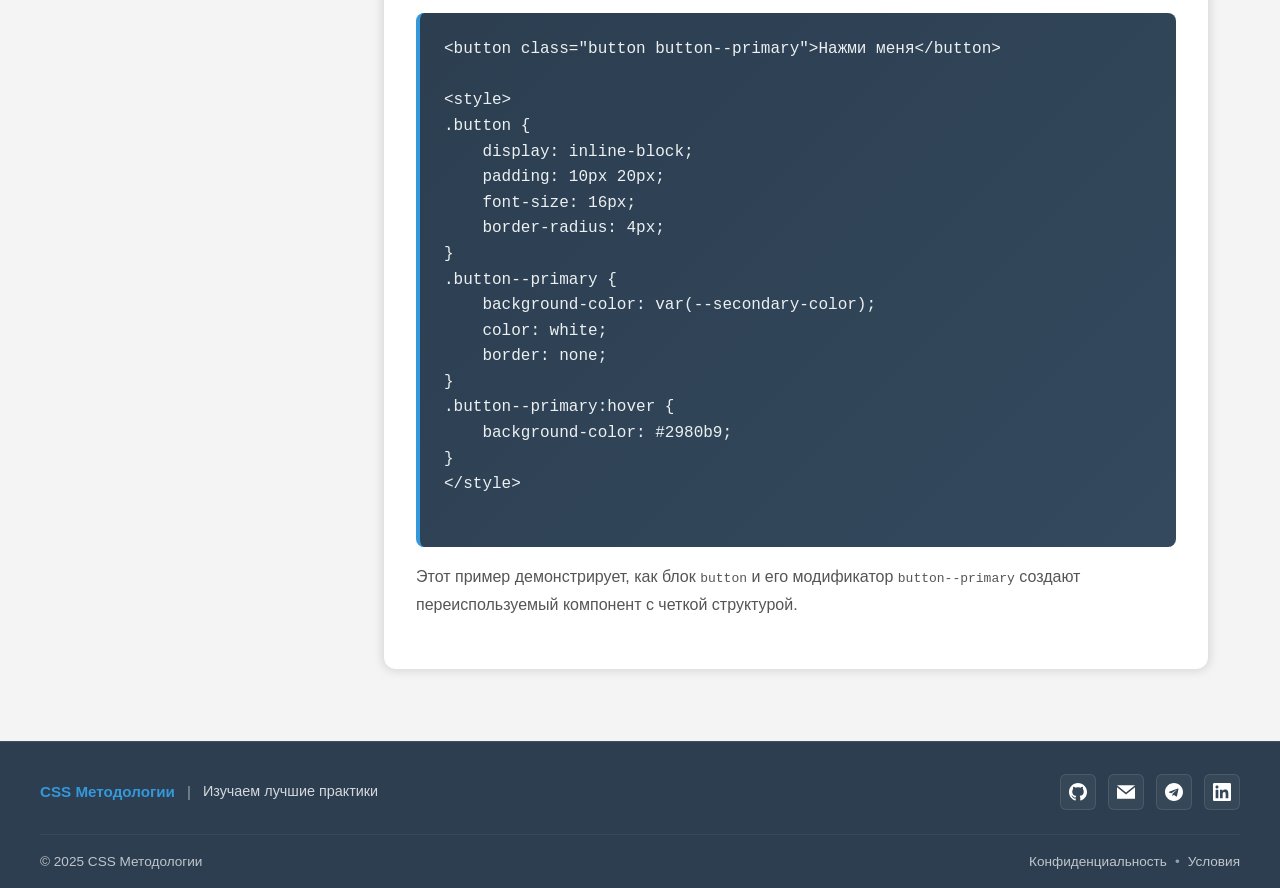
==== commit ae601aff: "Add files via upload" ====
--- a/bem.html
+++ b/bem.html
@@ -180,13 +180,49 @@
         </main>
     </div>
     <footer class="footer">
-        <div class="footer__container">
-            <p class="footer__text">&copy; 2025 CSS Методологии. Все права защищены.</p>
-            <ul class="footer__links">
-                <li><a href="mailto:info@cssmethodologies.ru" class="footer__link">Контакты</a></li>
-                <li><a href="#privacy" class="footer__link">Политика конфиденциальности</a></li>
-            </ul>
+    <div class="footer__container">
+        <!-- Основная строка с контактами -->
+        <div class="footer__main">
+            <div class="footer__brand">
+                <span class="footer__logo">CSS Методологии</span>
+                <span class="footer__divider">|</span>
+                <span class="footer__tagline">Изучаем лучшие практики</span>
+            </div>
+            
+            <div class="footer__contacts">
+                <a href="https://github.com" target="_blank" class="footer__contact" aria-label="GitHub">
+                    <svg class="footer__icon" viewBox="0 0 24 24" fill="currentColor">
+                        <path d="M12 0c-6.626 0-12 5.373-12 12 0 5.302 3.438 9.8 8.207 11.387.599.111.793-.261.793-.577v-2.234c-3.338.726-4.033-1.416-4.033-1.416-.546-1.387-1.333-1.756-1.333-1.756-1.089-.745.083-.729.083-.729 1.205.084 1.839 1.237 1.839 1.237 1.07 1.834 2.807 1.304 3.492.997.107-.775.418-1.305.762-1.604-2.665-.305-5.467-1.334-5.467-5.931 0-1.311.469-2.381 1.236-3.221-.124-.303-.535-1.524.117-3.176 0 0 1.008-.322 3.301 1.23.957-.266 1.983-.399 3.003-.404 1.02.005 2.047.138 3.006.404 2.291-1.552 3.297-1.23 3.297-1.23.653 1.653.242 2.874.118 3.176.77.84 1.235 1.911 1.235 3.221 0 4.609-2.807 5.624-5.479 5.921.43.372.823 1.102.823 2.222v3.293c0 .319.192.694.801.576 4.765-1.589 8.199-6.086 8.199-11.386 0-6.627-5.373-12-12-12z"/>
+                    </svg>
+                </a>
+                <a href="mailto:info@cssmethodologies.ru" class="footer__contact" aria-label="Email">
+                    <svg class="footer__icon" viewBox="0 0 24 24" fill="currentColor">
+                        <path d="M12 12.713l-11.985-9.713h23.97l-11.985 9.713zm0 2.574l-12-9.725v15.438h24v-15.438l-12 9.725z"/>
+                    </svg>
+                </a>
+                <a href="https://t.me/css_methodologies" target="_blank" class="footer__contact" aria-label="Telegram">
+                    <svg class="footer__icon" viewBox="0 0 24 24" fill="currentColor">
+                        <path d="M12 0c-6.627 0-12 5.373-12 12s5.373 12 12 12 12-5.373 12-12-5.373-12-12-12zm5.894 8.221l-1.97 9.28c-.145.658-.537.818-1.084.508l-3-2.21-1.447 1.394c-.14.14-.26.26-.534.26l.213-3.053 5.56-5.022c.24-.213-.054-.334-.373-.121l-6.869 4.326-2.96-.924c-.64-.203-.658-.64.136-.954l11.566-4.458c.538-.196 1.006.128.832.941z"/>
+                    </svg>
+                </a>
+                <a href="https://linkedin.com" target="_blank" class="footer__contact" aria-label="LinkedIn">
+                    <svg class="footer__icon" viewBox="0 0 24 24" fill="currentColor">
+                        <path d="M20.447 20.452h-3.554v-5.569c0-1.328-.027-3.037-1.852-3.037-1.853 0-2.136 1.445-2.136 2.939v5.667H9.351V9h3.414v1.561h.046c.477-.9 1.637-1.85 3.37-1.85 3.601 0 4.267 2.37 4.267 5.455v6.286zM5.337 7.433c-1.144 0-2.063-.926-2.063-2.065 0-1.138.92-2.063 2.063-2.063 1.14 0 2.064.925 2.064 2.063 0 1.139-.925 2.065-2.064 2.065zm1.782 13.019H3.555V9h3.564v11.452zM22.225 0H1.771C.792 0 0 .774 0 1.729v20.542C0 23.227.792 24 1.771 24h20.451C23.2 24 24 23.227 24 22.271V1.729C24 .774 23.2 0 22.222 0h.003z"/>
+                    </svg>
+                </a>
+            </div>
         </div>
+
+        <!-- Нижняя строка с копирайтом -->
+        <div class="footer__bottom">
+            <p class="footer__copyright">&copy; 2025 CSS Методологии</p>
+            <div class="footer__links">
+                <a href="#privacy" class="footer__link">Конфиденциальность</a>
+                <span class="footer__divider">•</span>
+                <a href="#terms" class="footer__link">Условия</a>
+            </div>
+        </div>
+    </div>
     </footer>
     <script src="script.js"></script>
 </body>
--- a/styles.css
+++ b/styles.css
@@ -539,11 +539,11 @@
 }
 
 .footer {
-    background: linear-gradient(135deg, var(--primary-color), #34495e);
+    background: var(--primary-color);
     color: white;
-    padding: 2rem 1rem;
-    text-align: center;
+    padding: 2rem 1rem 1rem;
     margin-top: auto;
+    border-top: 1px solid rgba(255,255,255,0.1);
 }
 
 .footer__container {
@@ -551,30 +551,101 @@
     margin: 0 auto;
 }
 
-.footer__text {
-    margin-bottom: 1rem;
-    opacity: 0.9;
+/* Основная строка */
+.footer__main {
+    display: flex;
+    justify-content: space-between;
+    align-items: center;
+    margin-bottom: 1.5rem;
+    flex-wrap: wrap;
+    gap: 1rem;
+}
+
+.footer__brand {
+    display: flex;
+    align-items: center;
+    gap: 0.75rem;
+    font-size: 0.95rem;
+}
+
+.footer__logo {
+    font-weight: 600;
+    color: var(--secondary-color);
+}
+
+.footer__divider {
+    opacity: 0.5;
+}
+
+.footer__tagline {
+    opacity: 0.8;
+    font-size: 0.9rem;
+}
+
+/* Контакты - только иконки */
+.footer__contacts {
+    display: flex;
+    gap: 0.75rem;
+}
+
+.footer__contact {
+    display: flex;
+    align-items: center;
+    justify-content: center;
+    width: 36px;
+    height: 36px;
+    border-radius: 6px;
+    color: white;
+    text-decoration: none;
+    transition: all 0.2s ease;
+    background: rgba(255,255,255,0.05);
+    border: 1px solid rgba(255,255,255,0.1);
+}
+
+.footer__contact:hover {
+    background: rgba(255,255,255,0.1);
+    color: var(--secondary-color);
+    transform: translateY(-1px);
+    text-decoration: none;
+}
+
+.footer__icon {
+    width: 18px;
+    height: 18px;
+}
+
+/* Нижняя строка */
+.footer__bottom {
+    display: flex;
+    justify-content: space-between;
+    align-items: center;
+    padding-top: 1rem;
+    border-top: 1px solid rgba(255,255,255,0.05);
+    flex-wrap: wrap;
+    gap: 1rem;
+}
+
+.footer__copyright {
+    opacity: 0.7;
+    font-size: 0.85rem;
+    margin: 0;
 }
 
 .footer__links {
-    list-style: none;
-    display: flex;
-    justify-content: center;
-    gap: 2rem;
-    margin-top: 1rem;
+    display: flex;
+    align-items: center;
+    gap: 0.5rem;
+    font-size: 0.85rem;
 }
 
 .footer__link {
-    color: white;
-    text-decoration: none;
-    padding: 0.5rem 1rem;
-    border-radius: 4px;
-    transition: all 0.3s ease;
+    color: rgba(255,255,255,0.7);
+    text-decoration: none;
+    transition: color 0.2s ease;
 }
 
 .footer__link:hover {
-    background-color: var(--secondary-color);
-    color: white;
+    color: var(--secondary-color);
     text-decoration: none;
 }
 
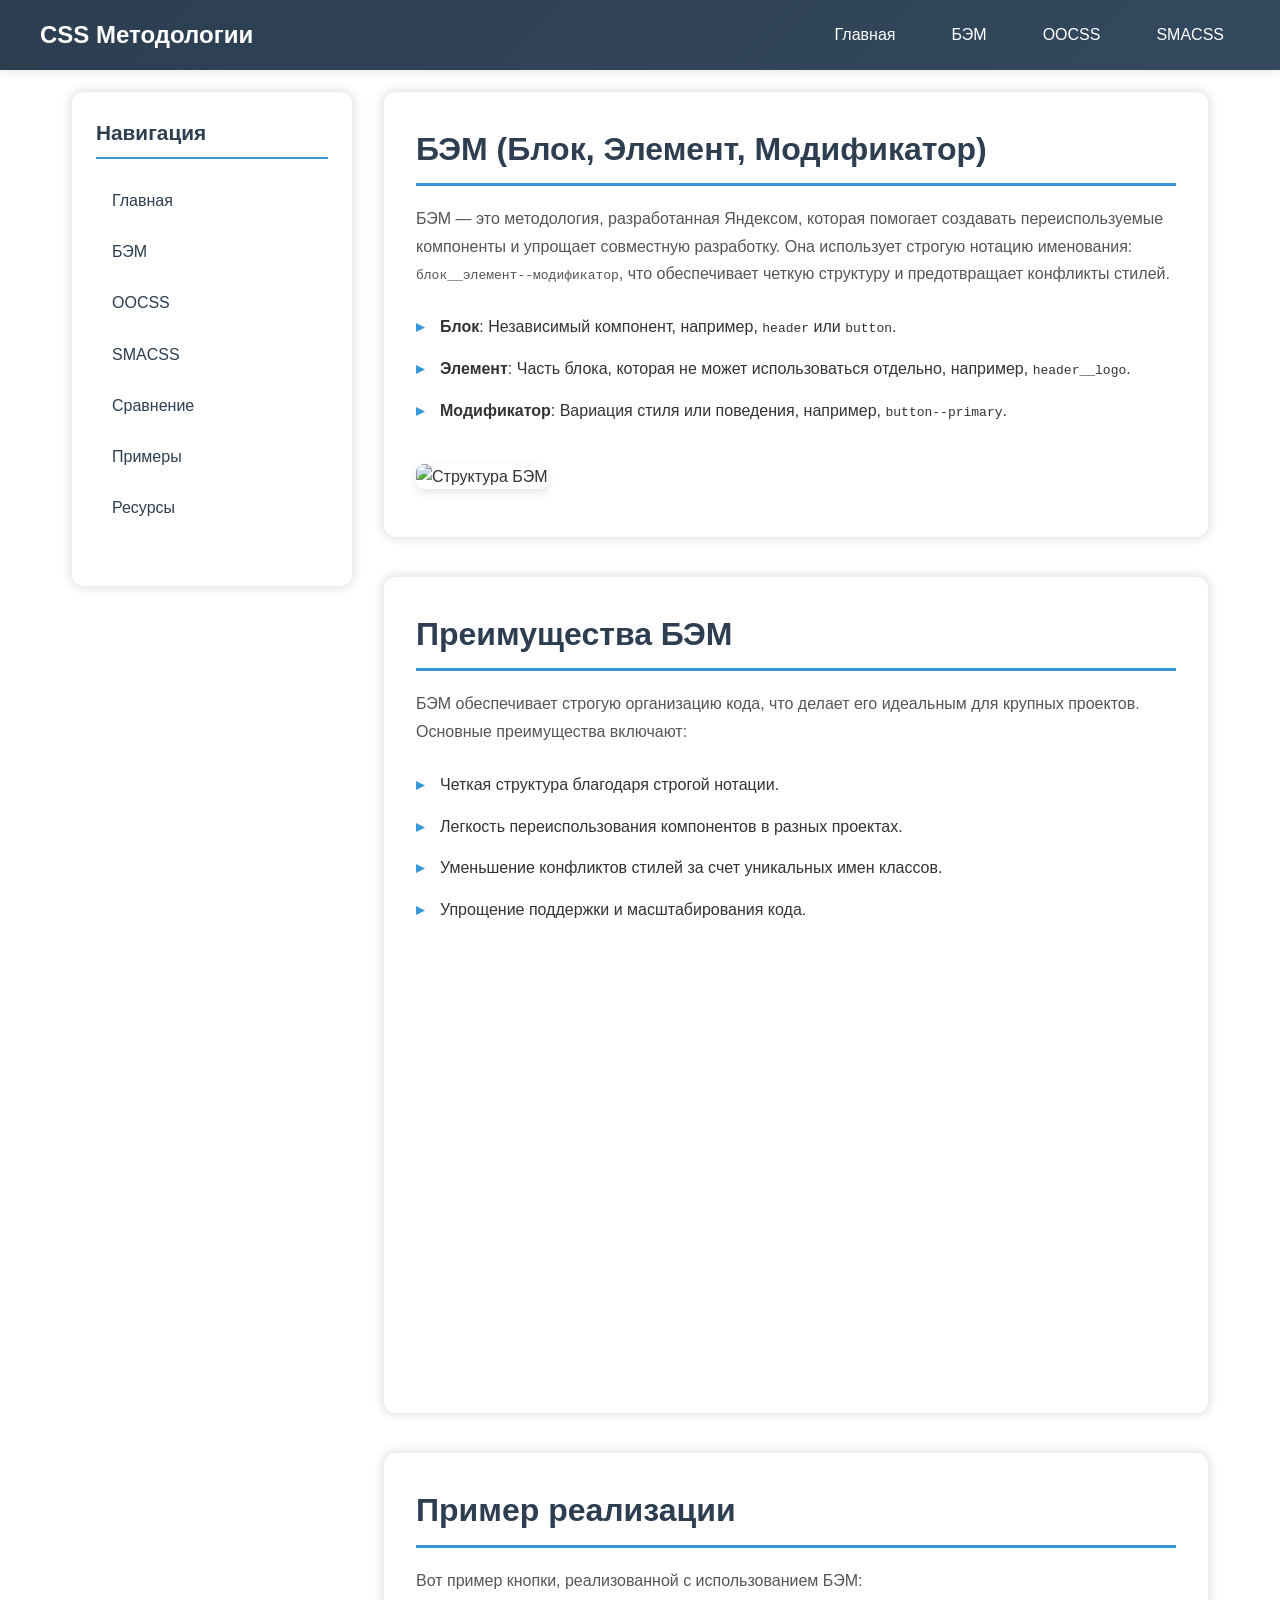
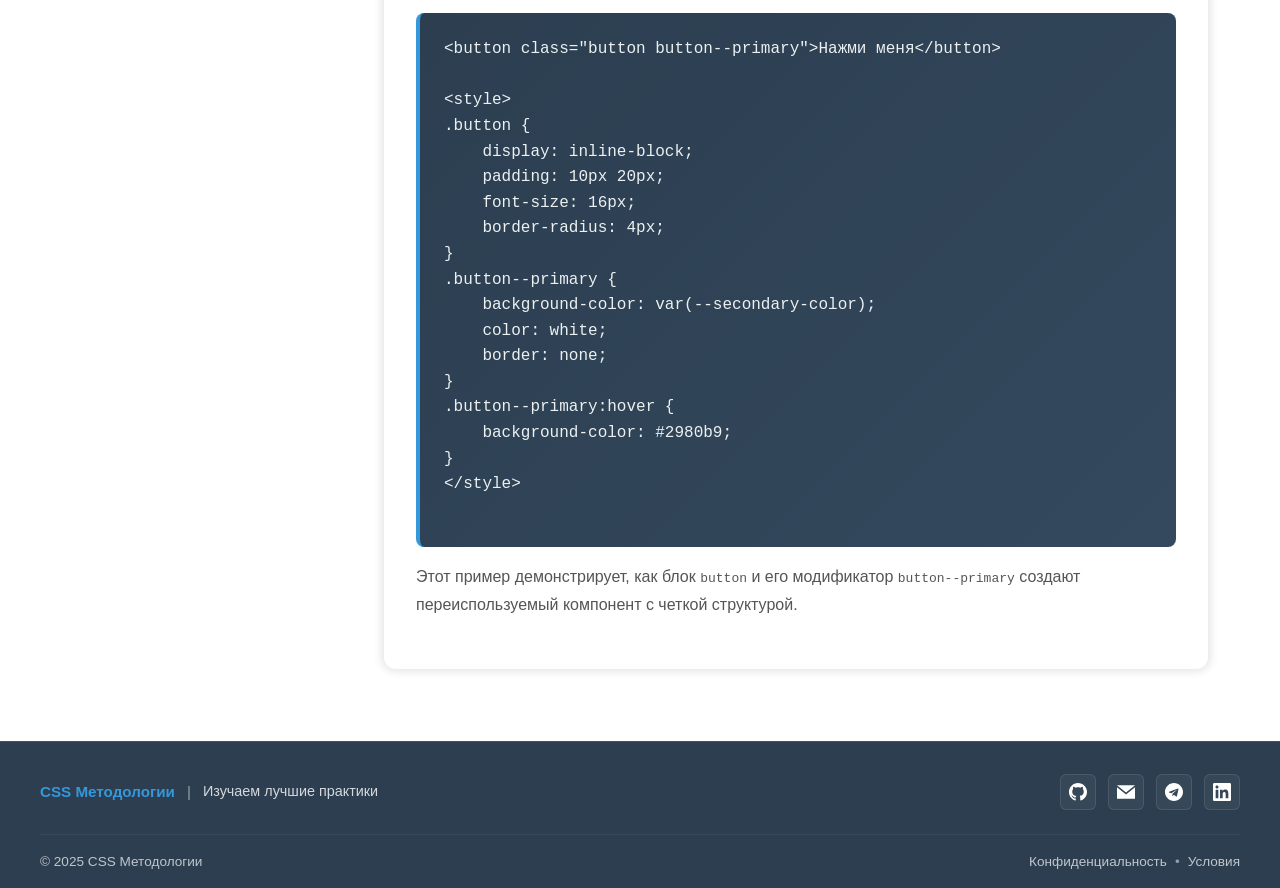
==== commit a297794c: "Update bem.html" ====
--- a/bem.html
+++ b/bem.html
@@ -84,7 +84,7 @@
     <meta name="viewport" content="width=device-width, initial-scale=1.0">
     <title>БЭМ - Методологии CSS</title>
     <link rel="stylesheet" href="styles.css">
-    <link rel="stylesheet" href="https://unpkg.com/@blaze/css@10.7.0/dist/blaze.min.css">
+    <link rel="stylesheet" href="blaze.css">
 </head>
 <body>
     <header class="header">
@@ -226,4 +226,4 @@
     </footer>
     <script src="script.js"></script>
 </body>
-</html>+</html>
--- a/styles.css
+++ b/styles.css
@@ -769,6 +769,12 @@
         flex-direction: column;
         gap: 1rem;
     }
+    
+    .comparison-table {
+        display: block;
+        overflow-x: auto;
+        white-space: nowrap;
+    }
 }
 
 @media (min-width: 768px) and (max-width: 991px) {
@@ -828,6 +834,12 @@
         flex-direction: column;
         gap: 1rem;
     }
+    
+    .comparison-table {
+        display: block;
+        overflow-x: auto;
+        white-space: nowrap;
+    }
 }
 
 @media (max-width: 480px) {
@@ -857,6 +869,9 @@
     
     .comparison-table {
         font-size: 0.9rem;
+        display: block;
+        overflow-x: auto;
+        white-space: nowrap;
     }
     
     .comparison-table th,
--- a/blaze.css
+++ b/blaze.css
@@ -0,0 +1 @@
+@charset "UTF-8";:host,:root{--color-background:var(--color-10);--color-background-offset:var(--color-9);--color-background-offset-2:var(--color-8);--color-text:var(--color-0);--color-text-inverse:var(--color-background);--color-quiet:var(--color-4);--color-00:#000;--color-0:#1f1f1f;--color-1:#3a3a3a;--color-2:#6a6a6a;--color-3:#8a8a8a;--color-4:#aaa;--color-5:#bababa;--color-6:#cacaca;--color-7:#dadada;--color-8:#eaeaea;--color-9:#fafafa;--color-10:#fff;--color-outline:#4267ff;--color-brand:#e717fa;--color-info:#4267ff;--color-warning:orange;--color-success:#088a05;--color-error:#ee0202;--color-highlight:#ffef14;--color-text-brand:var(--color-10);--color-text-info:var(--color-10);--color-text-warning:var(--color-0);--color-text-success:var(--color-10);--color-text-error:var(--color-10);--color-text-highlight:var(--color-0);--color-disabled:var(--color-4);--color-disabled-background:var(--color-8);--color-transparent:transparent;--screen-limit-xsmall:20em;--screen-limit-small:30em;--screen-limit-medium:48em;--screen-limit-large:64em;--screen-limit-xlarge:78em;--screen-limit-super:116em;--spacing-super:3em;--spacing-xlarge:2em;--spacing-large:1.5em;--spacing-medium:1em;--spacing-small:0.5em;--spacing-xsmall:0.25em;--spacing-tiny:0.125em;--grid-gutter:1em;--alert-color:var(--color-text-inverse);--alert-background:var(--color-text);--alert-close-color:var(--color-text-inverse);--alert-color--brand:var(--color-text-brand);--alert-background--brand:var(--color-brand);--alert-close-color--brand:var(--color-text-brand);--alert-color--info:var(--color-text-info);--alert-background--info:var(--color-info);--alert-close-color--info:var(--color-text-info);--alert-color--warning:var(--color-text-warning);--alert-background--warning:var(--color-warning);--alert-close-color--warning:var(--color-text-warning);--alert-color--success:var(--color-text-success);--alert-background--success:var(--color-success);--alert-close-color--success:var(--color-text-success);--alert-color--error:var(--color-text-error);--alert-background--error:var(--color-error);--alert-close-color--error:var(--color-text-error);--alert-link-color:var(--alert-color);--alert-link-color--brand:var(--alert-color--brand);--alert-link-color--info:var(--alert-color--info);--alert-link-color--warning:var(--alert-color--warning);--alert-link-color--success:var(--alert-color--success);--alert-link-color--error:var(--alert-color--error);--avatar-color:var(--color-text-brand);--avatar-background:var(--color-brand);--avatar-border-radius:var(--border-radius-rounded);--badge-color:var(--color-text-inverse);--badge-color--ghost:var(--color-text);--badge-background:var(--color-text);--badge-border-color:transparent;--badge-border-color--ghost:var(--badge-color--ghost);--badge-color--brand:var(--color-text-brand);--badge-color--brand-ghost:var(--color-brand);--badge-background--brand:var(--color-brand);--badge-border-color--brand:transparent;--badge-border-color--brand-ghost:var(--badge-color--brand-ghost);--badge-color--info:var(--color-text-info);--badge-color--info-ghost:var(--color-info);--badge-background--info:var(--color-info);--badge-border-color--info:transparent;--badge-border-color--info-ghost:var(--badge-color--info-ghost);--badge-color--warning:var(--color-text-warning);--badge-color--warning-ghost:var(--color-warning);--badge-background--warning:var(--color-warning);--badge-border-color--warning:transparent;--badge-border-color--warning-ghost:var(--badge-color--warning-ghost);--badge-color--success:var(--color-text-success);--badge-color--success-ghost:var(--color-success);--badge-background--success:var(--color-success);--badge-border-color--success:transparent;--badge-border-color--success-ghost:var(--badge-color--success-ghost);--badge-color--error:var(--color-text-error);--badge-color--error-ghost:var(--color-error);--badge-background--error:var(--color-error);--badge-border-color--error:transparent;--badge-border-color--error-ghost:var(--badge-color--error-ghost);--button-color:var(--color-text-inverse);--button-background:var(--color-text);--button-color--ghost:var(--color-text);--button-color--ghost-hover:var(--color-text-inverse);--button-background--ghost:transparent;--button-color--close:var(--color-text);--button-color--brand:var(--color-text-brand);--button-color--brand-ghost:var(--color-brand);--button-color--brand-ghost-hover:var(--color-text-brand);--button-background--brand:var(--color-brand);--button-background--brand-ghost:transparent;--button-color--info:var(--color-text-info);--button-color--info-ghost:var(--color-info);--button-color--info-ghost-hover:var(--color-text-info);--button-background--info:var(--color-info);--button-background--info-ghost:transparent;--button-color--warning:var(--color-text-warning);--button-color--warning-ghost:var(--color-warning);--button-color--warning-ghost-hover:var(--color-text-warning);--button-background--warning:var(--color-warning);--button-background--warning-ghost:transparent;--button-color--success:var(--color-text-success);--button-color--success-ghost:var(--color-success);--button-color--success-ghost-hover:var(--color-text-success);--button-background--success:var(--color-success);--button-background--success-ghost:transparent;--button-color--error:var(--color-text-error);--button-color--error-ghost:var(--color-error);--button-color--error-ghost-hover:var(--color-text-error);--button-background--error:var(--color-error);--button-background--error-ghost:transparent;--button-border-radius:var(--border-radius);--calendar-background:var(--card-background);--calendar-control-color:var(--color-text);--calendar-control-background:transparent;--calendar-control-color--date:var(--color-4);--calendar-control-background--date:transparent;--calendar-control-color--hover:var(--color-10);--calendar-control-background--hover:var(--color-0);--calendar-control-color--in-month:var(--color-text);--calendar-control-background--in-month:var(--calendar-background);--calendar-control-color--current:var(--calendar-control-color);--calendar-control-background--current:var(--calendar-control-background);--calendar-control-border-color--current:var(--color-brand);--calendar-control-color--selected:var(--color-text-brand);--calendar-control-background--selected:var(--color-brand);--calendar-control-border-color--selected:transparent;--card-background:var(--color-background-offset);--card-item-color:var(--color-text);--card-item-background:transparent;--card-item-color--divider:var(--color-text);--card-item-background--divider:var(--color-background-offset-2);--card-item-color--brand:var(--color-text-brand);--card-item-background--brand:var(--color-brand);--card-item-color--info:var(--color-text-info);--card-item-background--info:var(--color-info);--card-item-color--warning:var(--color-text-warning);--card-item-background--warning:var(--color-warning);--card-item-color--success:var(--color-text-success);--card-item-background--success:var(--color-success);--card-item-color--error:var(--color-text-error);--card-item-background--error:var(--color-error);--card-control-color:var(--color-text);--card-control-background:var(--color-background-offset-2);--card-control-color--menu:var(--color-text);--card-control-background--menu:var(--color-background-offset);--card-menu-border:1px solid transparent;--divider-color:var(--border-color);--drawer-background:var(--card-background);--drawer-border-radius:var(--border-radius);--file-upload-background:var(--color-background-offset);--file-upload-border:2px dashed var(--border-color);--hint-color:var(--color-3);--field-color:var(--color-text);--field-background:var(--color-background-offset);--field-color--error:var(--field-color);--field-border-color--error:var(--color-error);--field-background--error:var(--field-background);--field-color--success:var(--field-color);--field-border-color--succes:var(--color-success);--field-background--success:var(--field-background);--field-border:var(--border-width) var(--border-style) var(--border-color);--link-color:#4267ff;--link-background:transparent;--link-background--hover:transparent;--link-color--brand:var(--color-brand);--link-background--brand:transparent;--link-background--brand-hover:transparent;--link-color--info:var(--color-info);--link-background--info:transparent;--link-background--info-hover:transparent;--link-color--warning:var(--color-warning);--link-background--warning:transparent;--link-background--warning-hover:transparent;--link-color--success:var(--color-success);--link-background--success:transparent;--link-background--success-hover:transparent;--link-color--error:var(--color-error);--link-background--error:transparent;--link-background--error-hover:transparent;--modal-background:var(--card-background);--modal-background--ghost:transparent;--modal-border-radius:var(--border-radius);--modal-close-color:var(--color-0);--modal-close-color--ghost:var(--color-10);--pagination-color:var(--color-text);--pagination-background:var(--color-background);--pagination-border-radius:var(--border-radius-rounded);--progress-border-radius:var(--border-radius);--progress-bar-background:var(--color-text);--progress-bar-color:var(--color-background);--progress-background:var(--color-background-offset);--progress-bar-background--brand:var(--color-brand);--progress-bar-color--brand:var(--color-text-brand);--progress-background--brand:var(--progress-background);--progress-bar-background--info:var(--color-info);--progress-bar-color--info:var(--color-text-info);--progress-background--info:var(--progress-background);--progress-bar-background--warning:var(--color-warning);--progress-bar-color--warning:var(--color-text-warning);--progress-background--warning:var(--progress-background);--progress-bar-background--success:var(--color-success);--progress-bar-color--success:var(--color-text-success);--progress-background--success:var(--progress-background);--progress-bar-background--error:var(--color-error);--progress-bar-color--error:var(--color-text-error);--progress-background--error:var(--progress-background);--range-handle-background:var(--color-10);--range-handle-box-shadow:0 1px 3px 1px var(--color-1);--range-handle-border-radius:var(--border-radius-rounded);--range-track-color:var(--color-text);--range-track-border-radius:var(--border-radius-rounded);--range-track-color--brand:var(--color-brand);--range-track-color--info:var(--color-info);--range-track-color--warning:var(--color-warning);--range-track-color--success:var(--color-success);--range-track-color--error:var(--color-error);--table-caption-color:var(--color-quiet);--table-striped-background:var(--color-background-offset);--table-heading-background:var(--color-background);--table-row-color:var(--color-text);--table-row-background:var(--color-background);--table-row-color--clickable:var(--link-color);--table-row-background--clickable:var(--color-background-offset-2);--table-row-color--disabled:var(--color-4);--table-row-background--disabled:inherit;--table-heading-border:var(--border-width) var(--border-style) var(--border-color);--tab-heading-color:var(--color-text);--tab-heading-background:transparent;--tab-heading-border-color:transparent;--tab-heading-color--active:var(--color-text);--tab-heading-background--active:var(--color-background-offset);--tab-heading-border-color--active:var(--color-2);--tab-heading-color--hover:var(--color-text);--tab-heading-background--hover:var(--color-background-offset);--tab-heading-border-color--hover:var(--color-2);--tab-heading-color--brand:var(--color-text);--tab-heading-background--brand:var(--color-background-offset);--tab-heading-border-color--brand:var(--color-brand);--tab-heading-color--info:var(--color-text);--tab-heading-background--info:var(--color-background-offset);--tab-heading-border-color--info:var(--color-info);--tab-heading-color--warning:var(--color-text);--tab-heading-background--warning:var(--color-background-offset);--tab-heading-border-color--warning:var(--color-warning);--tab-heading-color--success:var(--color-text);--tab-heading-background--success:var(--color-background-offset);--tab-heading-border-color--success:var(--color-success);--tab-heading-color--error:var(--color-text);--tab-heading-background--error:var(--color-background-offset);--tab-heading-border-color--error:var(--color-error);--tab-heading-border-radius:var(--border-radius);--timeline-item-color:var(--color-text);--timeline-line-color:var(--border-color);--timeline-spacing-color:var(--color-background);--timeline-item-color--brand:var(--color-brand);--timeline-item-color--info:var(--color-info);--timeline-item-color--warning:var(--color-warning);--timeline-item-color--success:var(--color-success);--timeline-item-color--error:var(--color-error);--timeline-item-color--loading:var(--timeline-item-color);--toggle-track-color:var(--color-2);--toggle-track-color--unchecked:var(--color-7);--toggle-track-color--brand:var(--color-brand);--toggle-track-color--info:var(--color-info);--toggle-track-color--warning:var(--color-warning);--toggle-track-color--success:var(--color-success);--toggle-track-color--error:var(--color-error);--toggle-track-border-radius:var(--border-radius-rounded);--toggle-handle-background:var(--color-10);--toggle-handle-border-radius:var(--border-radius-rounded);--toggle-handle-box-shadow:0 1px 3px 1px var(--color-3);--tooltip-color:var(--color-text-inverse);--tooltip-background:var(--color-text);--tooltip-border-radius:var(--border-radius);--tree-item-color:var(--color-text);--tree-item-expandable-color:var(--color-5);--tree-item-expanded-color:var(--color-text);--typography-code-color:var(--color-0);--typography-code-background:var(--color-8);--typography-code-border-color:var(--color-2);--typography-code-border-radius:var(--border-radius);--typography-help-border:2px dashed var(--color-info);--typography-highlight-color:var(--color-text-highlight);--typography-highlight-background:var(--color-highlight);--typography-quotation-border-color:var(--color-2);--typography-quotation-border-color--brand:var(--color-brand);--typography-quotation-border-color--info:var(--color-info);--typography-quotation-border-color--warning:var(--color-warning);--typography-quotation-border-color--success:var(--color-success);--typography-quotation-border-color--error:var(--color-error);--typography-quotation-footer-color:var(--color-quiet);--border-width:1px;--border-style:solid;--border-color:var(--color-4);--border-radius:6px;--border-radius-rounded:30em;--box-shadow:0 0 1px rgba(0,0,0,.6);--box-shadow-high:0 5px 10px -3px rgba(0,0,0,.4);--box-shadow-higher:0 10px 25px -4px rgba(0,0,0,.4);--box-shadow-highest:0 20px 55px -8px rgba(0,0,0,.4);--border-color-focus:var(--color-outline);--box-shadow-focus:inset 0 0 0 1px var(--color-outline);--disabled-opacity:0.5;--z-over-content:100;--z-over-control:200;--z-over-page:300;--z-over-screen:400;--z-over-everything:500;--text-font-family-sans-serif:sans-serif;--text-font-family-serif:serif;--text-font-family-mono:monospace;--text-font-family:var(--text-font-family-sans-serif);--text-font-size-super:2em;--text-font-size-xlarge:1.5em;--text-font-size-large:1.25em;--text-font-size-medium:1em;--text-font-size-small:0.8em;--text-font-size-xsmall:0.67em;--text-font-weight:normal;--text-font-weight-heavy:bold;--text-line-height:1.55}.t-dark{--color-background:var(--color-0);--color-background-offset:var(--color-1);--color-background-offset-2:var(--color-00);--color-text:var(--color-10)}:host,:root,html{text-size-adjust:100%;background:var(--color-background);box-sizing:border-box;line-height:1.15}*,:after,:before{box-sizing:inherit}body{background:var(--color-background);margin:0}.c-address{display:block;font-style:normal;margin:0;padding:var(--spacing-small) 0}.c-address__heading{display:block;font-weight:var(--text-font-weight-heavy)}.c-alerts[role=presentation]{-webkit-overflow-scrolling:touch;display:block;list-style:none;margin:0;max-height:100%;overflow-y:auto;padding:0;z-index:var(--z-over-page)}.c-alerts--bottomleft,.c-alerts--bottomright,.c-alerts--topleft,.c-alerts--topright{position:fixed;width:250px}.c-alerts--topleft{left:var(--spacing-medium);top:var(--spacing-medium)}.c-alerts--topright{right:var(--spacing-medium);top:var(--spacing-medium)}.c-alerts--bottomleft{bottom:0;left:var(--spacing-medium)}.c-alerts--bottomright{bottom:0;right:var(--spacing-medium)}.c-alert[role=alert]{background:var(--alert-background);border-radius:var(--border-radius);color:var(--alert-color);margin:var(--spacing-medium);padding:var(--spacing-medium) var(--spacing-super) var(--spacing-medium) var(--spacing-medium);position:relative}.c-alert[role=alert] .c-link{color:var(--alert-link-color)}.c-alert[role=alert] .c-button--close{--button-color:var(--alert-close-color)}.c-alert[role=alert].c-alert--brand{background:var(--alert-background--brand);color:var(--alert-color--brand)}.c-alert[role=alert].c-alert--brand .c-link{color:var(--alert-link-color--brand)}.c-alert[role=alert].c-alert--brand .c-button--close{--button-color:var(--alert-close-color--brand)}.c-alert[role=alert].c-alert--info{background:var(--alert-background--info);color:var(--alert-color--info)}.c-alert[role=alert].c-alert--info .c-link{color:var(--alert-link-color--info)}.c-alert[role=alert].c-alert--info .c-button--close{--button-color:var(--alert-close-color--info)}.c-alert[role=alert].c-alert--warning{background:var(--alert-background--warning);color:var(--alert-color--warning)}.c-alert[role=alert].c-alert--warning .c-link{color:var(--alert-link-color--warning)}.c-alert[role=alert].c-alert--warning .c-button--close{--button-color:var(--alert-close-color--warning)}.c-alert[role=alert].c-alert--success{background:var(--alert-background--success);color:var(--alert-color--success)}.c-alert[role=alert].c-alert--success .c-link{color:var(--alert-link-color--success)}.c-alert[role=alert].c-alert--success .c-button--close{--button-color:var(--alert-close-color--success)}.c-alert[role=alert].c-alert--error{background:var(--alert-background--error);color:var(--alert-color--error)}.c-alert[role=alert].c-alert--error .c-link{color:var(--alert-link-color--error)}.c-alert[role=alert].c-alert--error .c-button--close{--button-color:var(--alert-close-color--error)}.c-avatar{background:var(--avatar-background);border-radius:var(--avatar-border-radius);color:var(--avatar-color);display:inline-block;height:3em;margin:0;position:relative;width:3em}.c-avatar[data-text]:after{content:attr(data-text);left:50%;position:absolute;top:50%;transform:translate(-50%,-50%)}.c-avatar__img[alt]{border-radius:var(--avatar-border-radius);display:block;height:100%;overflow:hidden;width:100%}.c-avatar__img[alt]+.c-avatar__img[alt]{bottom:0;height:50%;position:absolute;right:0;width:50%}.c-back-to-top{bottom:2em;position:fixed;right:2em;z-index:var(--z-over-page)}.c-back-to-top.c-back-to-top--left{left:2em;right:auto}.c-back-to-top.c-back-to-top--center{left:50%;right:auto;transform:translateX(-50%)}.c-badge{background:var(--badge-background);border:var(--border-width) var(--border-style) var(--badge-border-color);border-radius:var(--border-radius);color:var(--badge-color);display:inline-block;font-size:.8em;font-weight:var(--text-font-weight-heavy);line-height:1.2;margin:0;padding:var(--spacing-xsmall) var(--spacing-small)}.c-badge.c-badge--ghost{background:transparent;border-color:var(--badge-border-color--ghost);color:var(--badge-color--ghost)}.c-badge--rounded{border-radius:var(--border-radius-rounded)}.c-badge--brand{background:var(--badge-background--brand);border-color:var(--badge-border-color--brand);color:var(--badge-color--brand)}.c-badge--brand.c-badge--ghost{border-color:var(--badge-border-color--brand-ghost);color:var(--badge-color--brand-ghost)}.c-badge--info{background:var(--badge-background--info);border-color:var(--badge-border-color--info);color:var(--badge-color--info)}.c-badge--info.c-badge--ghost{border-color:var(--badge-border-color--info-ghost);color:var(--badge-color--info-ghost)}.c-badge--warning{background:var(--badge-background--warning);border-color:var(--badge-border-color--warning);color:var(--badge-color--warning)}.c-badge--warning.c-badge--ghost{border-color:var(--badge-border-color--warning-ghost);color:var(--badge-color--warning-ghost)}.c-badge--success{background:var(--badge-background--success);border-color:var(--badge-border-color--success);color:var(--badge-color--success)}.c-badge--success.c-badge--ghost{border-color:var(--badge-border-color--success-ghost);color:var(--badge-color--success-ghost)}.c-badge--error{background:var(--badge-background--error);border-color:var(--badge-border-color--error);color:var(--badge-color--error)}.c-badge--error.c-badge--ghost{border-color:var(--badge-border-color--error-ghost);color:var(--badge-color--error-ghost)}.c-button{-webkit-appearance:none;appearance:none;background:var(--button-background);border:1px solid transparent;border-radius:var(--button-border-radius);color:var(--button-color);display:inline-block;font-family:inherit;font-size:1em;line-height:normal;margin:0;max-width:100%;outline:0;overflow:hidden;padding:var(--spacing-small);text-align:center;text-decoration:none;text-overflow:ellipsis;user-select:none;vertical-align:middle;white-space:nowrap}.c-button.c-button--active,.c-button:not(:disabled,[disabled]):not(:active):hover{filter:brightness(.95)}.c-button:not(:disabled,[disabled]):focus{border-color:var(--border-color-focus);box-shadow:var(--box-shadow-focus)}.c-button:not(:disabled,[disabled]):active{filter:brightness(.9)}.c-button:disabled,.c-button[disabled]{cursor:not-allowed;opacity:var(--disabled-opacity)}.c-button.c-button--close{--button-color:var(--button-color--close);--button-background:transparent;background:var(--button-background);border:1px solid transparent;color:var(--button-color);font-size:1.4em;font-weight:var(--text-font-weight-heavy);line-height:1;outline:0;padding:0;position:absolute;right:var(--spacing-small)}.c-button.c-button--close.c-button--active,.c-button.c-button--close:not(:disabled,[disabled]):not(:active):hover{filter:brightness(.95)}.c-button.c-button--close:not(:disabled,[disabled]):focus{border-color:var(--border-color-focus);box-shadow:var(--box-shadow-focus)}.c-button.c-button--close:not(:disabled,[disabled]):active{filter:brightness(.9)}.c-button.c-button--block{display:inline-block;width:100%}.c-button.c-button--rounded{border-radius:var(--border-radius-rounded)}.c-button.c-button--brand{--button-color:var(--button-color--brand);--button-background:var(--button-background--brand)}.c-button.c-button--info{--button-color:var(--button-color--info);--button-background:var(--button-background--info)}.c-button.c-button--warning{--button-color:var(--button-color--warning);--button-background:var(--button-background--warning)}.c-button.c-button--success{--button-color:var(--button-color--success);--button-background:var(--button-background--success)}.c-button.c-button--error{--button-color:var(--button-color--error);--button-background:var(--button-background--error)}.c-button.c-button--ghost{--button-color:var(--button-color--ghost);--button-background:var(--button-background--ghost);border:1px solid var(--button-color)}.c-button.c-button--ghost.c-button--active,.c-button.c-button--ghost:not(:disabled,[disabled]):not(:active):hover{background:var(--button-color);border-color:1px solid transparent;color:var(--button-color--ghost-hover)}.c-button.c-button--ghost:not(:disabled,[disabled]):focus{border-color:var(--border-color-focus);box-shadow:var(--box-shadow-focus)}.c-button.c-button--ghost:not(:disabled,[disabled]):active,.c-button.c-button--ghost:not(:disabled,[disabled])[aria-current]{background:var(--button-color);border-color:1px solid transparent;color:var(--button-color--ghost-hover)}.c-button.c-button--ghost.c-button--brand{--button-color:var(--button-color--brand-ghost);--button-background:var(--button-background--brand-ghost);--button-color--ghost-hover:var(--button-color--brand-ghost-hover)}.c-button.c-button--ghost.c-button--info{--button-color:var(--button-color--info-ghost);--button-background:var(--button-background--info-ghost);--button-color--ghost-hover:var(--button-color--info-ghost-hover)}.c-button.c-button--ghost.c-button--warning{--button-color:var(--button-color--warning-ghost);--button-background:var(--button-background--warning-ghost);--button-color--ghost-hover:var(--button-color--warning-ghost-hover)}.c-button.c-button--ghost.c-button--success{--button-color:var(--button-color--success-ghost);--button-background:var(--button-background--success-ghost);--button-color--ghost-hover:var(--button-color--success-ghost-hover)}.c-button.c-button--ghost.c-button--error{--button-color:var(--button-color--error-ghost);--button-background:var(--button-background--error-ghost);--button-color--ghost-hover:var(--button-color--error-ghost-hover)}.c-button.c-button--nude{-webkit-appearance:none;appearance:none;background:inherit;border:0;border-radius:0;color:inherit;font:inherit;line-height:normal;margin:0;outline:0;overflow:visible;padding:0;text-align:inherit;text-decoration:inherit;vertical-align:inherit;width:auto}.c-button.c-button--nude:disabled,.c-button.c-button--nude[disabled]{cursor:not-allowed;opacity:var(--disabled-opacity)}.c-button.c-button--nude:not(:disabled,[disabled]):not(:active):focus{border-color:var(--border-color-focus);box-shadow:var(--box-shadow-focus)}.c-button__icon-left{padding-right:var(--spacing-small)}.c-button__icon-right{padding-left:var(--spacing-small)}.c-calendar{align-items:center;background:var(--calendar-background);display:flex;flex-wrap:wrap;max-width:400px;padding:var(--spacing-medium);text-align:center;z-index:var(--z-over-control)}.c-calendar,.c-calendar__control,.c-calendar__date{border:1px solid transparent;border-radius:var(--border-radius)}.c-calendar__control,.c-calendar__date{--button-color:var(--calendar-control-color--date);--button-background:var(--calendar-control-background--date);background:var(--button-background);color:var(--button-color);display:inline;flex:0 0 12%;font-size:var(--text-font-size-medium);margin:1.1%;max-width:12%;outline:0;padding:2.5% 0;user-select:none}.c-calendar__control.c-button--active,.c-calendar__control:not(:disabled,[disabled]):not(:active):hover,.c-calendar__date.c-button--active,.c-calendar__date:not(:disabled,[disabled]):not(:active):hover{filter:brightness(.95)}.c-calendar__control:not(:disabled,[disabled]):focus,.c-calendar__date:not(:disabled,[disabled]):focus{border-color:var(--border-color-focus);box-shadow:var(--box-shadow-focus)}.c-calendar__control:not(:disabled,[disabled]):active,.c-calendar__date:not(:disabled,[disabled]):active{filter:brightness(.9)}.c-calendar__control:hover,.c-calendar__date:hover{--button-color:var(--calendar-control-color--hover)!important;--button-background:var(--calendar-control-background--hover)!important}.c-calendar__control{--button-color:var(--calendar-control-color);--button-background:var(--calendar-control-background)}.c-calendar__header{flex:1;flex:0 0 71.5%;max-width:71.5%;padding:var(--spacing-small) 0}.c-calendar__day{flex:1;flex:0 0 12%;font-weight:var(--text-font-weight-heavy);margin:1.1%;max-width:12%;padding:var(--spacing-small) 0}.c-calendar__date--in-month{--button-color:var(--calendar-control-color--in-month);--button-background:var(--calendar-control-background--in-month)}.c-calendar__date[aria-current=date]{--button-color:var(--calendar-control-color--current);--button-background:var(--calendar-control-background--current);border-color:var(--calendar-control-border-color--current)}.c-calendar__date--selected[aria-selected=true]{--button-color:var(--calendar-control-color--selected);--button-background:var(--calendar-control-background--selected);border-color:var(--calendar-control-border-color--selected)}.c-calendar__footer{padding-top:var(--spacing-large);width:100%}.c-card{background:var(--card-background);border-radius:var(--border-radius);display:block;overflow:hidden;padding:0;width:100%}.c-card>.o-image:not(:first-child){padding:var(--spacing-medium) 0 0}.c-card+.c-card{margin:var(--spacing-small) 0 0 0}.c-card__header{padding:var(--spacing-medium) var(--spacing-medium) 0}.c-card__header .c-heading{padding:0}.c-card__body,.c-card__footer{padding:var(--spacing-medium)}.c-card__footer--block{padding:var(--spacing-small) 0 0}.c-card__footer--block .c-input-group .c-button{border-bottom:0}.c-card__footer--block .c-input-group .c-button:first-child{border-bottom-left-radius:0;border-left:0;border-top-left-radius:0}.c-card__footer--block .c-input-group .c-button:last-child{border-bottom-right-radius:0;border-right:0;border-top-right-radius:0}.c-card__item{background:var(--card-item-background);color:var(--card-item-color);margin:0;padding:var(--spacing-small)}.c-card__item:disabled,.c-card__item[disabled]{cursor:not-allowed;opacity:var(--disabled-opacity)}.c-card__item--divider[role=separator]{--card-item-color:var(--card-item-color--divider);--card-item-background:var(--card-item-background--divider);font-weight:var(--text-font-weight-heavy)}.c-card__item--brand{--card-item-color:var(--card-item-color--brand);--card-item-background:var(--card-item-background--brand)}.c-card__item--info{--card-item-color:var(--card-item-color--info);--card-item-background:var(--card-item-background--info)}.c-card__item--warning{--card-item-color:var(--card-item-color--warning);--card-item-background:var(--card-item-background--warning)}.c-card__item--success{--card-item-color:var(--card-item-color--success);--card-item-background:var(--card-item-background--success)}.c-card__item--error{--card-item-color:var(--card-item-color--error);--card-item-background:var(--card-item-background--error)}.c-card__item+.c-card__footer--block{padding:0}.c-card--grouped .c-card__item:not(:last-child){border-bottom:0}.c-card__divider[role=separator]{background-color:var(--border-color);height:var(--border-width);overflow:hidden}.c-card__control{--button-color:var(--card-control-color);--button-background:var(--card-control-background);-webkit-appearance:none;appearance:none;background:var(--button-background);border:0;border-radius:var(--button-border-radius);border-radius:0;color:var(--button-color);display:inline-block;display:block;font-family:inherit;font-size:1em;line-height:normal;margin:0;max-width:100%;outline:0;overflow:hidden;padding:var(--spacing-small);position:relative;text-align:center;text-align:inherit;text-decoration:none;text-decoration:inherit;text-overflow:ellipsis;user-select:none;vertical-align:middle;white-space:nowrap;width:100%}.c-card__control:disabled,.c-card__control[disabled]{cursor:not-allowed;opacity:var(--disabled-opacity)}.c-card__control.c-button--active,.c-card__control:not(:disabled,[disabled]):not(:active):hover{filter:brightness(.95)}.c-card__control:not(:disabled,[disabled]):focus{border-color:var(--border-color-focus);box-shadow:var(--box-shadow-focus)}.c-card__control:not(:disabled,[disabled]):active{filter:brightness(.9)}.c-card__control[aria-expanded=true]{filter:brightness(.95);font-weight:var(--text-font-weight-heavy)}.c-card__control.c-card__control--active{filter:brightness(.95)}.c-card--menu[role=menu]{border:var(--card-menu-border);border-radius:0 0 var(--border-radius) var(--border-radius);display:inline-block;margin-top:.5em;max-height:300px;overflow-x:hidden;overflow-y:auto;position:absolute;text-overflow:ellipsis;width:auto}.c-card--menu[role=menu] .c-card__control[role=menuitem]{--button-color:var(--card-control-color--menu);--button-background:var(--card-control-background--menu)}.c-card--accordion .c-card__control[aria-expanded]:after{background-image:url("[data-uri]");background-position:50%;background-repeat:no-repeat;content:"";height:1em;position:absolute;right:.5em;top:.5em;width:1em}.c-card--accordion .c-card__control[aria-expanded][aria-expanded=true]:after{transform:rotate(180deg)}.c-card__item--pane{margin:0;padding:var(--spacing-small)}.c-card__control[aria-expanded=false]+.c-card__item--pane{clip-path:inset(50%);height:1px;overflow:hidden;position:absolute;width:1px}.c-divider{align-items:center;border:0;display:flex;font-weight:var(--text-font-weight-heavy);height:2em}.c-divider:after,.c-divider:before{border-top:1px solid var(--divider-color);content:"";flex:1;flex:auto;padding-left:var(--grid-gutter);padding-right:var(--grid-gutter)}.c-divider.c-divider--dashed:after,.c-divider.c-divider--dashed:before{border-top-style:dashed;margin-right:1px}.c-divider.c-divider--dotted:after,.c-divider.c-divider--dotted:before{border-top-style:dotted;margin-right:1px}.c-divider__content{padding-left:var(--grid-gutter);padding-right:var(--grid-gutter);text-align:center}.c-github-button{display:inline-block;font-family:var(--text-font-family-sans-serif);font-size:0;overflow:hidden;user-select:none;white-space:nowrap}.c-github-button__link{border:1px solid #d1d2d3;border-radius:.25em;color:#24292e;cursor:pointer;display:inline-block;font-weight:600;height:18px;line-height:18px;outline:0;padding:0 5px;text-decoration:none;vertical-align:bottom}.c-github-button__link:focus{border-color:#c8e1ff}.c-github-button__link--button{background-color:#eff3f6;background-image:linear-gradient(180deg,#fafbfc,#e4ebf0);background-repeat:repeat-x;background-size:110% 110%;font-size:11px}.c-github-button__link--button:active{background-color:#e9ecef;background-image:none;border-color:#afb1b2;box-shadow:inset 0 .15em .3em rgba(27,31,35,.15)}.c-github-button__link--button:hover{background-color:#e6ebf1;background-image:linear-gradient(180deg,#f0f3f6,#dce3ec);border-color:#afb1b2}.c-github-button__link--count{background-color:#fff;font-size:10px;margin-left:5px;position:relative}.c-github-button__link--count:hover{color:#0366d6}.c-github-button__link--count b,.c-github-button__link--count i{border:4px solid transparent;border-left-width:0;display:block;height:0;left:0;margin:-4px 0 0 -4px;position:absolute;top:50%;width:0}.c-github-button__link--count b{border-right-color:#d1d2d3}.c-github-button__link--count:focus b{border-right-color:#c8e1ff}.c-github-button__link--count i{border-right-color:#fff;margin-left:-3px}.c-github-button__icon{fill:currentcolor;display:inline-block;height:14px;position:relative;top:2px;vertical-align:top}.u-large .c-github-button__link{height:26px;line-height:26px}.u-large .c-github-button__link--button{font-size:12px;padding:0 10px}.u-large .c-github-button__link--count{font-size:11px;margin-left:7px;padding:0 7px}.u-large .c-github-button__link--count b,.u-large .c-github-button__link--count i{border-width:5px 5px 5px 0;margin:-5px 0 0 -5px}.u-large .c-github-button__link--count i{margin-left:-4px}.u-large .c-github-button__icon{height:18px;top:4px}.c-github-button__label{text-transform:capitalize}.c-file-upload{display:inline-block;overflow:hidden;position:relative}.c-file-upload--drop{background:var(--file-upload-background);border:var(--file-upload-border);border-radius:var(--border-radius);display:block;line-height:10;padding:var(--spacing-medium);text-align:center}.c-file-upload input[type=file]{height:100%;left:0;opacity:0;position:absolute;top:0;width:100%}.c-heading,.c-heading__sub{font-weight:var(--text-font-weight-heavy);margin:0;padding:var(--spacing-medium) 0 var(--spacing-small)}.c-heading__sub{font-size:calc(var(--text-font-size-medium)*.8);opacity:.6;padding:0}.c-hint[role=tooltip]{color:var(--hint-color);font-size:var(--text-font-size-medium);opacity:0;padding:var(--spacing-tiny) 0;pointer-events:none;position:absolute;transform:scale(.8);transform-origin:top left}.c-field:focus~.c-hint,.c-hint[role=tooltip].c-hint--static,.c-label__field:focus~.c-hint{opacity:1;transform:scale(.9)}.o-field{position:relative}.o-field .c-icon[aria-hidden]{position:absolute;top:50%;transform:translateY(-50%)}.o-field.o-field--autocomplete{position:relative}.o-field.o-field--autocomplete .c-card--menu{position:absolute}.o-field--icon-right .c-field+.c-icon{right:var(--spacing-small)}.o-field--icon-right .c-field{padding-right:calc(var(--spacing-small)*4)}.o-field--icon-left .c-icon:first-child{left:var(--spacing-small)}.o-field--icon-left .c-field{padding-left:calc(var(--spacing-small)*4)}.c-fieldset,.c-fieldset.c-list{border:0;display:block;margin:var(--spacing-small) 0;padding:0;width:100%}.c-fieldset__legend{display:block;padding:var(--spacing-xsmall) 0;width:100%}.c-label{padding:var(--spacing-medium) 0}.c-field,.c-label{display:block;width:100%}.c-field{-webkit-appearance:none;appearance:none;background:var(--field-background);border:var(--field-border);border-radius:var(--border-radius);color:var(--field-color);font-family:inherit;font-size:var(--text-font-size-medium);font-weight:var(--text-font-weight);margin:0;outline:0;padding:var(--spacing-small)}.c-field:disabled,.c-field[disabled]{cursor:not-allowed;opacity:var(--disabled-opacity)}.c-field:focus{border-color:var(--border-color-focus);box-shadow:var(--box-shadow-focus)}select.c-field::-ms-expand{display:none}select.c-field:not([multiple]){background-image:url("[data-uri]");background-position:99% 50%;background-repeat:no-repeat;padding-right:1em}.c-field input{font-size:var(--text-font-size-medium);margin-right:var(--spacing-tiny);outline:0}.c-field input:disabled,.c-field input[disabled]{cursor:not-allowed;opacity:var(--disabled-opacity)}.c-field--label{margin:var(--spacing-small) 0 0 0}.c-field--error{background:var(--field-background--error);border-color:var(--field-border-color--error);color:var(--field-color--error)}.c-field--success{background:var(--field-background--success);border-color:var(--field-border-color--succes);color:var(--field-color--success)}.c-field--choice{background:transparent;border:0;border-radius:0}.c-field--choice input{margin:0}.c-input-group{display:flex}.c-input-group .c-button{border-radius:0}.c-input-group .c-button:not(:first-child){border-left-width:0}.c-input-group .c-button:first-child{border-bottom-left-radius:var(--border-radius);border-top-left-radius:var(--border-radius)}.c-input-group .c-button:last-child{border-bottom-right-radius:var(--border-radius);border-top-right-radius:var(--border-radius)}.c-input-group .o-field{flex:1}.c-input-group .o-field .c-field{border-radius:0}.c-input-group .o-field:not(:first-child) .c-field{border-left-width:0}.c-input-group .o-field:first-child .c-field{border-bottom-left-radius:var(--border-radius);border-top-left-radius:var(--border-radius)}.c-input-group .o-field:last-child .c-field{border-bottom-right-radius:var(--border-radius);border-top-right-radius:var(--border-radius)}.c-input-group .o-field--fixed{flex:0 1 auto}.c-input-group--label .c-button,.c-input-group--label .o-field{margin:var(--spacing-small) 0 0 0}.c-input-group--rounded .c-button:first-child{border-bottom-left-radius:var(--border-radius-rounded);border-top-left-radius:var(--border-radius-rounded)}.c-input-group--rounded .c-button:last-child{border-bottom-right-radius:var(--border-radius-rounded);border-top-right-radius:var(--border-radius-rounded)}.c-input-group--rounded .o-field:first-child .c-field{border-bottom-left-radius:var(--border-radius-rounded);border-top-left-radius:var(--border-radius-rounded)}.c-input-group--rounded .o-field:last-child .c-field{border-bottom-right-radius:var(--border-radius-rounded);border-top-right-radius:var(--border-radius-rounded)}.c-input-group--rounded-left .c-button:first-child,.c-input-group--rounded-left .o-field:first-child .c-field{border-bottom-left-radius:var(--border-radius-rounded);border-top-left-radius:var(--border-radius-rounded)}.c-input-group--rounded-right .c-button:last-child,.c-input-group--rounded-right .o-field:last-child .c-field{border-bottom-right-radius:var(--border-radius-rounded);border-top-right-radius:var(--border-radius-rounded)}.c-input-group--stacked{display:flex;flex-wrap:wrap}.c-input-group--stacked .c-button,.c-input-group--stacked .o-field{flex:0 0 100%;margin-left:0;max-width:100%}.c-input-group--stacked .c-button:not(:first-child){border-left-width:var(--border-width);border-top:0}.c-input-group--stacked .c-button:not(:first-child,:last-child){border-radius:0}.c-input-group--stacked .c-button:first-child{border-radius:var(--border-radius) var(--border-radius) 0 0}.c-input-group--stacked .c-button:last-child{border-radius:0 0 var(--border-radius) var(--border-radius)}.c-input-group--stacked .o-field:not(:first-child) .c-field{border-left-width:var(--border-width);border-top:0}.c-input-group--stacked .o-field:not(:first-child,:last-child) .c-field{border-left-width:var(--border-width);border-radius:0}.c-input-group--stacked .o-field:first-child .c-field{border-radius:var(--border-radius) var(--border-radius) 0 0}.c-input-group--stacked .o-field:last-child .c-field{border-radius:0 0 var(--border-radius) var(--border-radius)}.c-link[role=link],a.c-link{background:var(--link-background);color:var(--link-color);cursor:pointer;text-decoration:none}.c-link[role=link]:disabled,.c-link[role=link][disabled],a.c-link:disabled,a.c-link[disabled]{cursor:not-allowed;opacity:var(--disabled-opacity)}.c-link[role=link]:not(:disabled):visited,a.c-link:not(:disabled):visited{opacity:.9}.c-link[role=link]:not(:disabled):hover,a.c-link:not(:disabled):hover{background:var(--link-background--hover);opacity:.9}.c-link[role=link]:not(:disabled):active,a.c-link:not(:disabled):active{background:var(--link-background--hover);opacity:.8}.c-link[role=link]:hover,a.c-link:hover{text-decoration:underline}.c-link[role=link] .c-link--skip,a.c-link .c-link--skip{clip-path:inset(50%);height:1px;left:0;overflow:hidden;position:absolute;top:0;width:1px;z-index:var(--z-over-everything)}.c-link[role=link] .c-link--skip:active,.c-link[role=link] .c-link--skip:focus,a.c-link .c-link--skip:active,a.c-link .c-link--skip:focus{clip-path:none;height:auto;overflow:auto;width:auto}.c-link[role=link].c-link--brand,a.c-link.c-link--brand{--link-color:var(--link-color--brand);--link-background:var(--link-background--brand);--link-background--hover:var(--link-background--brand-hover)}.c-link[role=link].c-link--info,a.c-link.c-link--info{--link-color:var(--link-color--info);--link-background:var(--link-background--info);--link-background--hover:var(--link-background--info-hover)}.c-link[role=link].c-link--warning,a.c-link.c-link--warning{--link-color:var(--link-color--warning);--link-background:var(--link-background--warning);--link-background--hover:var(--link-background--warning-hover)}.c-link[role=link].c-link--success,a.c-link.c-link--success{--link-color:var(--link-color--success);--link-background:var(--link-background--success);--link-background--hover:var(--link-background--success-hover)}.c-link[role=link].c-link--error,a.c-link.c-link--error{--link-color:var(--link-color--error);--link-background:var(--link-background--error);--link-background--hover:var(--link-background--error-hover)}.c-list[role=list],ol.c-list,ul.c-list{display:block;list-style-position:outside;margin:0;padding:0 0 0 var(--spacing-medium)}.c-list[role=list] .c-list[role=list],.c-list[role=list] ol.c-list,.c-list[role=list] ul.c-list,ol.c-list .c-list[role=list],ol.c-list ol.c-list,ol.c-list ul.c-list,ul.c-list .c-list[role=list],ul.c-list ol.c-list,ul.c-list ul.c-list{padding:0 0 0 var(--spacing-medium)}.c-list[role=list] .c-list__item,ol.c-list .c-list__item,ul.c-list .c-list__item{padding:0}.c-list[role=list] .c-list__item--unstyled,ol.c-list .c-list__item--unstyled,ul.c-list .c-list__item--unstyled{list-style:none}.c-list[role=list].c-list--unstyled,ol.c-list.c-list--unstyled,ul.c-list.c-list--unstyled{list-style:none;padding:0}.c-list[role=list].c-list--ordered,ol.c-list.c-list--ordered,ul.c-list.c-list--ordered{counter-reset:ordered;list-style:none;padding:0}.c-list[role=list].c-list--ordered .c-list__item:before,ol.c-list.c-list--ordered .c-list__item:before,ul.c-list.c-list--ordered .c-list__item:before{content:counters(ordered,".") " ";counter-increment:ordered;padding:0 var(--spacing-small) 0 0}.c-list[role=list].c-list--inline,.c-list[role=list].c-list--inline .c-list--inline,ol.c-list.c-list--inline,ol.c-list.c-list--inline .c-list--inline,ul.c-list.c-list--inline,ul.c-list.c-list--inline .c-list--inline{padding:0}.c-list[role=list].c-list--inline .c-list__item,ol.c-list.c-list--inline .c-list__item,ul.c-list.c-list--inline .c-list__item{display:inline-block;padding-right:var(--spacing-medium);width:auto}.c-list[role=list].c-list--inline:not(.c-list--unstyled) .c-list__item:before,ol.c-list.c-list--inline:not(.c-list--unstyled) .c-list__item:before,ul.c-list.c-list--inline:not(.c-list--unstyled) .c-list__item:before{content:"•";padding:0 var(--spacing-small) 0 0}.c-overlay[aria-hidden]{background:rgba(0,0,0,.4);bottom:0;display:block;height:100%;left:0;opacity:0;position:fixed;right:0;top:0;visibility:hidden;width:100%;z-index:var(--z-over-screen)}.c-overlay[aria-hidden].c-overlay--visible{opacity:1;visibility:visible}.c-overlay[aria-hidden].c-overlay--transparent{background:transparent}.c-pagination[role=navigation],nav.c-pagination{display:flex;font-size:var(--text-font-size-medium);padding:var(--spacing-medium);text-align:center;width:100%}.c-pagination__pages{display:flex;flex:1 0 auto;justify-content:center}.c-pagination__pages .c-pagination__control{margin:0 .2em}.c-pagination__control{--button-color:var(--pagination-color);--button-background:var(--pagination-background);-webkit-appearance:none;appearance:none;background:var(--button-background);border:1px solid transparent;border:1px solid var(--button-color);border-radius:var(--button-border-radius);border-radius:var(--pagination-border-radius);color:var(--button-color);display:inline-block;flex:0 0 auto;font-family:inherit;font-size:1em;line-height:normal;margin:0;max-width:100%;min-width:2.4em;outline:0;overflow:hidden;padding:var(--spacing-small);text-align:center;text-decoration:none;text-overflow:ellipsis;user-select:none;vertical-align:middle;white-space:nowrap}.c-pagination__control.c-button--active,.c-pagination__control:not(:disabled,[disabled]):not(:active):hover{filter:brightness(.95)}.c-pagination__control:not(:disabled,[disabled]):active{filter:brightness(.9)}.c-pagination__control:disabled,.c-pagination__control[disabled]{cursor:not-allowed;opacity:var(--disabled-opacity)}.c-pagination__control.c-button--active,.c-pagination__control:not(:disabled,[disabled]):not(:active):hover{background:var(--button-color);border-color:1px solid transparent;color:var(--button-color--ghost-hover)}.c-pagination__control:not(:disabled,[disabled]):focus{border-color:var(--border-color-focus);box-shadow:var(--box-shadow-focus)}.c-pagination__control:not(:disabled,[disabled]):active,.c-pagination__control:not(:disabled,[disabled])[aria-current]{background:var(--button-color);border-color:1px solid transparent;color:var(--button-color--ghost-hover)}.c-progress{background:var(--progress-background);border:0;border-radius:var(--progress-border-radius);display:block;overflow:hidden;text-align:center}.c-progress.c-progress--rounded{border-radius:var(--border-radius-rounded)}.c-progress.c-progress--timer{--border-radius:0;height:3px}.c-progress.c-progress--timer .c-progress__bar[role=progressbar]{animation-duration:10s;animation-fill-mode:forwards;animation-iteration-count:infinite;animation-name:slide;animation-timing-function:linear;width:0}@keyframes slide{0%{width:0}95%{opacity:1;width:100%}to{opacity:0;width:100%}}.c-progress .c-progress__bar[role=progressbar]{background:var(--progress-bar-background);border-radius:0;color:var(--progress-bar-color);display:block;float:left;height:100%;overflow:hidden;text-overflow:ellipsis;white-space:nowrap}.c-progress .c-progress__bar[role=progressbar]:after{color:transparent!important;content:"-"}.c-progress .c-progress__bar[role=progressbar].c-progress__bar--brand{--progress-bar-background:var(--progress-bar-background--brand);--progress-bar-color:var(--progress-bar-color--brand);--progress-background:var(--progress-background--brand)}.c-progress .c-progress__bar[role=progressbar].c-progress__bar--info{--progress-bar-background:var(--progress-bar-background--info);--progress-bar-color:var(--progress-bar-color--info);--progress-background:var(--progress-background--info)}.c-progress .c-progress__bar[role=progressbar].c-progress__bar--warning{--progress-bar-background:var(--progress-bar-background--warning);--progress-bar-color:var(--progress-bar-color--warning);--progress-background:var(--progress-background--warning)}.c-progress .c-progress__bar[role=progressbar].c-progress__bar--success{--progress-bar-background:var(--progress-bar-background--success);--progress-bar-color:var(--progress-bar-color--success);--progress-background:var(--progress-background--success)}.c-progress .c-progress__bar[role=progressbar].c-progress__bar--error{--progress-bar-background:var(--progress-bar-background--error);--progress-bar-color:var(--progress-bar-color--error);--progress-background:var(--progress-background--error)}.c-range[type=range]{appearance:none;background:transparent;outline:0;padding:var(--spacing-small) 0;width:100%}.c-range[type=range].c-range--brand{--range-track-color:var(--range-track-color--brand)}.c-range[type=range].c-range--info{--range-track-color:var(--range-track-color--info)}.c-range[type=range].c-range--warning{--range-track-color:var(--range-track-color--warning)}.c-range[type=range].c-range--success{--range-track-color:var(--range-track-color--success)}.c-range[type=range].c-range--error{--range-track-color:var(--range-track-color--error)}.c-range[type=range]:not(:disabled)::-webkit-slider-runnable-track{background:var(--range-track-color)}.c-range[type=range]:not(:disabled)::-moz-range-track{background:var(--range-track-color)}.c-range[type=range]:not(:disabled)::-ms-track{background:var(--range-track-color)}.c-range[type=range]:not(:disabled):active::-webkit-slider-thumb{transform:scale(1.4)}.c-range[type=range]:not(:disabled):active::-moz-range-thumb{transform:scale(1.4)}.c-range[type=range]:not(:disabled):active::-ms-thumb{transform:scale(1.4)}.c-range[type=range]:focus::-webkit-slider-thumb{border-color:var(--border-color-focus);box-shadow:var(--box-shadow-focus),var(--range-handle-box-shadow)}.c-range[type=range]:focus::-moz-range-thumb{border-color:var(--border-color-focus);box-shadow:var(--box-shadow-focus),var(--range-handle-box-shadow)}.c-range[type=range]:focus::-ms-thumb{border-color:var(--border-color-focus);box-shadow:var(--box-shadow-focus),var(--range-handle-box-shadow)}.c-range[type=range]:disabled::-webkit-slider-runnable-track,.c-range[type=range]:disabled::-webkit-slider-thumb{background-color:var(--color-disabled-background);cursor:not-allowed}.c-range[type=range]:disabled::-moz-range-thumb,.c-range[type=range]:disabled::-moz-range-track{background-color:var(--color-disabled-background);cursor:not-allowed}.c-range[type=range]:disabled::-ms-thumb,.c-range[type=range]:disabled::-ms-track{background-color:var(--color-disabled-background);cursor:not-allowed}.c-range::-webkit-slider-runnable-track{border:0;border-radius:var(--range-track-border-radius);box-shadow:none;height:10px;width:100%}.c-range::-webkit-slider-thumb{appearance:none;background:var(--range-handle-background);border:0;border-radius:var(--range-handle-border-radius);box-shadow:var(--range-handle-box-shadow);height:20px;margin:-5px 0 0;width:20px}.c-range::-moz-range-track{border:0;border-radius:var(--range-track-border-radius);box-shadow:none;height:10px;width:100%}.c-range::-moz-range-thumb{background:var(--range-handle-background);border:0;border-radius:var(--range-handle-border-radius);box-shadow:var(--range-handle-box-shadow);height:20px;margin:-5px 0 0;width:20px}.c-range::-ms-track{background-color:transparent;border:0;border-color:transparent;border-radius:var(--range-track-border-radius);box-shadow:none;color:transparent;height:10px;width:100%}.c-range::-ms-fill-lower,.c-range::-ms-fill-upper{background-color:var(--color-2);border:0;border-radius:var(--range-track-border-radius);box-shadow:none}.c-range::-ms-thumb{background:var(--range-handle-background);border:0;border-radius:var(--range-handle-border-radius);box-shadow:var(--range-handle-box-shadow);height:20px;margin:-5px 0 0;width:20px}.c-tabs[role=tablist]{display:block}.c-tabs__headings{display:flex;text-align:center}.c-tabs__nav{overflow:hidden}.c-tabs__nav .c-tabs__headings{margin-bottom:-1em;overflow-x:auto;overflow-y:hidden;padding-bottom:1em}.c-tab-heading[role=tab]{-webkit-appearance:none;appearance:none;background:inherit;background:var(--tab-heading-background);border:0;border-bottom:var(--spacing-xsmall) solid var(--tab-heading-border-color);border-radius:0;border-radius:var(--tab-heading-border-radius) var(--tab-heading-border-radius) 0 0;color:inherit;color:var(--tab-heading-color);display:block;flex:1;font:inherit;line-height:normal;margin:0;outline:0;overflow:visible;padding:0;padding:var(--spacing-medium);text-align:inherit;text-decoration:inherit;vertical-align:inherit;white-space:nowrap;width:auto}.c-tab-heading[role=tab]:disabled,.c-tab-heading[role=tab][disabled]{cursor:not-allowed;opacity:var(--disabled-opacity)}.c-tab-heading[role=tab]:not(:disabled,[disabled]):not(:active):focus{border-color:var(--border-color-focus);box-shadow:var(--box-shadow-focus)}.c-tab-heading[role=tab]:not(:disabled):hover{--tab-heading-color:var(--tab-heading-color--hover);--tab-heading-background:var(--tab-heading-background--hover);--tab-heading-border-color:var(--tab-heading-border-color--hover)}.c-tab-heading[role=tab].c-tab-heading--active{--tab-heading-color:var(--tab-heading-color--active);--tab-heading-background:var(--tab-heading-background--active);--tab-heading-border-color:var(--tab-heading-border-color--active)}.c-tab-heading[role=tab].c-tab-heading--active.c-tab-heading--brand,.c-tab-heading[role=tab]:not(:disabled):hover.c-tab-heading--brand{--tab-heading-color:var(--tab-heading-color--brand);--tab-heading-background:var(--tab-heading-background--brand);--tab-heading-border-color:var(--tab-heading-border-color--brand)}.c-tab-heading[role=tab].c-tab-heading--active.c-tab-heading--info,.c-tab-heading[role=tab]:not(:disabled):hover.c-tab-heading--info{--tab-heading-color:var(--tab-heading-color--info);--tab-heading-background:var(--tab-heading-background--info);--tab-heading-border-color:var(--tab-heading-border-color--info)}.c-tab-heading[role=tab].c-tab-heading--active.c-tab-heading--warning,.c-tab-heading[role=tab]:not(:disabled):hover.c-tab-heading--warning{--tab-heading-color:var(--tab-heading-color--warning);--tab-heading-background:var(--tab-heading-background--warning);--tab-heading-border-color:var(--tab-heading-border-color--warning)}.c-tab-heading[role=tab].c-tab-heading--active.c-tab-heading--success,.c-tab-heading[role=tab]:not(:disabled):hover.c-tab-heading--success{--tab-heading-color:var(--tab-heading-color--success);--tab-heading-background:var(--tab-heading-background--success);--tab-heading-border-color:var(--tab-heading-border-color--success)}.c-tab-heading[role=tab].c-tab-heading--active.c-tab-heading--error,.c-tab-heading[role=tab]:not(:disabled):hover.c-tab-heading--error{--tab-heading-color:var(--tab-heading-color--error);--tab-heading-background:var(--tab-heading-background--error);--tab-heading-border-color:var(--tab-heading-border-color--error)}.c-tabs__tab[role=tabpanel]{padding:var(--spacing-medium)}.c-table{border:0;border-collapse:collapse;border-spacing:0;display:flex;flex-wrap:wrap;margin:0;padding:0;width:100%}.c-table__caption{color:var(--table-caption-color);display:flex;flex:0 0 100%;font-size:var(--text-font-size-small);margin-left:0;max-width:100%;padding:var(--spacing-small) 0;text-align:left}.c-table__body,.c-table__head,.c-table__row{display:flex;flex:0 0 100%;flex-wrap:wrap;max-width:100%}.c-table--striped :not(.c-table__row--heading).c-table__row:nth-of-type(odd){background:var(--table-striped-background);color:inherit}.c-table__cell{display:flex;flex:1;overflow:auto;padding:var(--spacing-small);text-align:left}.c-table__row--heading .c-table__cell{background:var(--table-heading-background);border-bottom:var(--table-heading-border);color:inherit;display:flex;flex:1;font-size:var(--text-font-size-medium);font-weight:var(--text-font-weight-heavy)}.c-table--clickable :not(.c-table__row--heading).c-table__row:hover .c-table__cell,.c-table__row--clickable:hover .c-table__cell{background:var(--table-row-background--clickable);color:var(--table-row-color--clickable)}.c-table__row--disabled .c-table__cell{background:var(--table-row-background--disabled);color:var(--table-row-color--disabled);cursor:default}.c-table--clickable :not(.c-table__row--heading).c-table__row--disabled:hover .c-table__cell,.c-table__row--disabled:hover .c-table__cell{background:var(--table-row-background--disabled);color:var(--table-row-color--disabled);cursor:not-allowed}.c-table--condensed{font-size:var(--text-font-size-small)}.c-table--condensed .c-table__cell{padding:var(--spacing-xsmall)}.c-tags{align-items:baseline;display:flex;position:relative;text-align:left;width:100%}.c-tags__container{display:flex;flex-wrap:wrap;gap:var(--spacing-tiny)}.c-tag{position:relative}.c-tags__field-container{margin:var(--spacing-tiny);min-width:33%}.o-timeline{margin:.55em 0 0;padding:0}.o-timeline .c-timeline-item{list-style:none;padding:0 0 1.5em;position:relative}.o-timeline .c-timeline-item:before{border-left:1px solid var(--timeline-line-color);content:"";height:100%;left:.25em;margin-left:-1px;position:absolute;top:0}.o-timeline .c-timeline-item--last:before,.o-timeline .c-timeline-item--loading:before{border-left-style:none;content:""}.o-timeline .c-timeline-item:after{background-color:var(--timeline-item-color);border-radius:100%;box-shadow:0 0 0 4px var(--timeline-spacing-color);content:"";height:.5em;position:absolute;top:0;width:.5em}.o-timeline .c-timeline-item__body{margin:0 0 0 1em;position:relative;top:-.55em}.o-timeline .c-timeline-item.c-timeline-item--brand:after{--timeline-item-color:var(--timeline-item-color--brand);content:""}.o-timeline .c-timeline-item.c-timeline-item--info:after{--timeline-item-color:var(--timeline-item-color--info);content:""}.o-timeline .c-timeline-item.c-timeline-item--warning:after{--timeline-item-color:var(--timeline-item-color--warning);content:""}.o-timeline .c-timeline-item.c-timeline-item--success:after{--timeline-item-color:var(--timeline-item-color--success);content:""}.o-timeline .c-timeline-item.c-timeline-item--error:after{--timeline-item-color:var(--timeline-item-color--error);content:""}.o-timeline.o-timeline--alternate .c-timeline-item:after,.o-timeline.o-timeline--alternate .c-timeline-item:before{content:"";left:50%}.o-timeline.o-timeline--alternate .c-timeline-item:after{margin:0 0 0 -.25em}.o-timeline.o-timeline--alternate .c-timeline-item__body{left:50%;width:50%}.o-timeline.o-timeline--alternate .c-timeline-item--left .c-timeline-item__body{left:0;margin:0 0 0 -1em;text-align:right}.o-timeline.o-timeline--loading .c-timeline-item--last:before{border-left-style:dashed;content:""}.o-timeline.o-timeline--loading .c-timeline-item--loading:after{background-color:transparent;border:2px solid var(--timeline-item-color--loading)}.o-timeline.o-timeline--loading .c-timeline-item--loading .c-timeline-item__body{opacity:var(--disabled-opacity)}.c-toggle{align-items:center;display:flex;user-select:none;width:auto}.c-toggle input:not(:checked)+.c-toggle__track{background:var(--toggle-track-color--unchecked)}.c-toggle input:not(:checked)+.c-toggle__track .c-toggle__handle{transform:translateZ(0)}.c-toggle input:disabled+.c-toggle__track,.c-toggle input:disabled+.c-toggle__track .c-toggle__handle{background:var(--color-disabled-background);cursor:not-allowed}.c-toggle input:active+.c-toggle__track,.c-toggle input:focus+.c-toggle__track{border-color:var(--border-color-focus);box-shadow:var(--box-shadow-focus)}.c-toggle input:active+.c-toggle__track .c-toggle__handle,.c-toggle input:focus+.c-toggle__track .c-toggle__handle{border-color:var(--border-color-focus);box-shadow:var(--box-shadow-focus),var(--toggle-handle-box-shadow)}.c-toggle--brand .c-toggle__track{--toggle-track-color:var(--toggle-track-color--brand)}.c-toggle--info .c-toggle__track{--toggle-track-color:var(--toggle-track-color--info)}.c-toggle--warning .c-toggle__track{--toggle-track-color:var(--toggle-track-color--warning)}.c-toggle--success .c-toggle__track{--toggle-track-color:var(--toggle-track-color--success)}.c-toggle--error .c-toggle__track{--toggle-track-color:var(--toggle-track-color--error)}.c-toggle input{opacity:0;position:absolute}.c-toggle__track{background:var(--toggle-track-color);border-radius:var(--toggle-track-border-radius);flex:1;flex:0 1 auto;height:.5em;margin:0 .5em;padding-left:var(--grid-gutter);padding-right:var(--grid-gutter);position:relative;width:1em}.c-toggle__handle{background:var(--toggle-handle-background);border-radius:var(--toggle-handle-border-radius);box-shadow:var(--toggle-handle-box-shadow);height:1em;left:0;position:absolute;top:-.25em;transform:translateX(100%);width:1em}.c-tooltip{overflow:visible;position:relative}.c-tooltip:after,.c-tooltip:before{visibility:hidden;z-index:var(--z-over-page)}.c-tooltip:before{border:.6em solid transparent;content:"";position:absolute}.c-tooltip:after{background:var(--tooltip-background);border:1px solid var(--tooltip-background);border-radius:var(--tooltip-border-radius);color:var(--tooltip-color);content:attr(aria-label);line-height:1.45;padding:.25em .5em;position:absolute;visibility:hidden;white-space:nowrap}.c-tooltip:hover:after,.c-tooltip:hover:before{visibility:visible}.c-tooltip--top:before{border-top-color:var(--tooltip-background);left:50%;top:0;transform:translate(-50%,-1em)}.c-tooltip--top:after{left:50%;top:0;transform:translate(-50%,-3em)}.c-tooltip--right:before{border-right-color:var(--tooltip-background);left:100%;top:50%;transform:translateY(-50%)}.c-tooltip--right:after{left:100%;top:50%;transform:translate(1em,-50%)}.c-tooltip--bottom:before{border-bottom-color:var(--tooltip-background);bottom:0;left:50%;transform:translate(-50%,1em)}.c-tooltip--bottom:after{bottom:0;left:50%;transform:translate(-50%,3em)}.c-tooltip--left:before{border-left-color:var(--tooltip-background);right:100%;top:50%;transform:translateY(-50%)}.c-tooltip--left:after{right:100%;top:50%;transform:translate(-1em,-50%)}.c-tree[role=tree]{display:block;margin:0;padding:0}.c-tree[role=tree] .c-tree[role=tree]{padding:0 0 0 var(--spacing-medium)}.c-tree__item[role=treeitem]{-webkit-appearance:none;appearance:none;background:inherit;border:0;border-radius:0;color:inherit;display:block;font:inherit;line-height:normal;margin:0;margin:var(--spacing-small);outline:0;overflow:visible;padding:0;text-align:inherit;text-decoration:inherit;vertical-align:inherit;white-space:nowrap;width:auto}.c-tree__item[role=treeitem]:disabled,.c-tree__item[role=treeitem][disabled]{cursor:not-allowed;opacity:var(--disabled-opacity)}.c-tree__item[role=treeitem]:not(:disabled,[disabled]):not(:active):focus{border-color:var(--border-color-focus);box-shadow:var(--box-shadow-focus)}.c-tree__item[role=treeitem]:before{color:var(--tree-item-color);content:"–";display:inline-block;padding:0 var(--spacing-small) 0 0;transform-origin:30% 50%}.c-tree__item[role=treeitem]+.c-tree[role=tree]{display:none}.c-tree__item[aria-expanded]:before{color:var(--tree-item-expandable-color);content:"❯"}.c-tree__item[aria-expanded=true]:before{color:var(--tree-item-expanded-color);content:"❯";transform:rotate(90deg)}.c-tree__item[aria-expanded=true]+.c-tree[role=tree]{display:block}.o-container{margin:auto}@media (min-width:20em){.o-container--xsmall\@xsmall{max-width:20em}.o-container--small\@xsmall{max-width:30em}.o-container--medium\@xsmall{max-width:48em}.o-container--large\@xsmall{max-width:64em}.o-container--xlarge\@xsmall{max-width:78em}.o-container--super\@xsmall{max-width:116em}}@media (min-width:30em){.o-container--xsmall\@small{max-width:20em}.o-container--small\@small{max-width:30em}.o-container--medium\@small{max-width:48em}.o-container--large\@small{max-width:64em}.o-container--xlarge\@small{max-width:78em}.o-container--super\@small{max-width:116em}}@media (min-width:48em){.o-container--xsmall\@medium{max-width:20em}.o-container--small\@medium{max-width:30em}.o-container--medium\@medium{max-width:48em}.o-container--large\@medium{max-width:64em}.o-container--xlarge\@medium{max-width:78em}.o-container--super\@medium{max-width:116em}}@media (min-width:64em){.o-container--xsmall\@large{max-width:20em}.o-container--small\@large{max-width:30em}.o-container--medium\@large{max-width:48em}.o-container--large\@large{max-width:64em}.o-container--xlarge\@large{max-width:78em}.o-container--super\@large{max-width:116em}}@media (min-width:78em){.o-container--xsmall\@xlarge{max-width:20em}.o-container--small\@xlarge{max-width:30em}.o-container--medium\@xlarge{max-width:48em}.o-container--large\@xlarge{max-width:64em}.o-container--xlarge\@xlarge{max-width:78em}.o-container--super\@xlarge{max-width:116em}}@media (min-width:116em){.o-container--xsmall\@super{max-width:20em}.o-container--small\@super{max-width:30em}.o-container--medium\@super{max-width:48em}.o-container--large\@super{max-width:64em}.o-container--xlarge\@super{max-width:78em}.o-container--super\@super{max-width:116em}}.o-container--xsmall{max-width:20em}.o-container--small{max-width:30em}.o-container--medium{max-width:48em}.o-container--large{max-width:64em}.o-container--xlarge{max-width:78em}.o-container--super{max-width:116em}.o-grid{display:flex}.o-grid--wrap{flex-wrap:wrap}.o-grid--top{align-items:flex-start}.o-grid--center{align-items:center}.o-grid--bottom{align-items:flex-end}.o-grid--full{flex-wrap:wrap}.o-grid--full>.o-grid__cell{flex:0 0 100%;margin-left:0;max-width:100%}.o-grid--no-gutter>.o-grid__cell{padding-left:.001em;padding-right:.001em}.o-grid__cell{flex:1;padding-left:var(--grid-gutter);padding-right:var(--grid-gutter)}.o-grid__cell--width-5{flex:0 0 5%;max-width:5%}.o-grid__cell--offset-5{margin-left:5%}.o-grid__cell--width-10{flex:0 0 10%;max-width:10%}.o-grid__cell--offset-10{margin-left:10%}.o-grid__cell--width-15{flex:0 0 15%;max-width:15%}.o-grid__cell--offset-15{margin-left:15%}.o-grid__cell--width-20{flex:0 0 20%;max-width:20%}.o-grid__cell--offset-20{margin-left:20%}.o-grid__cell--width-25{flex:0 0 25%;max-width:25%}.o-grid__cell--offset-25{margin-left:25%}.o-grid__cell--width-30{flex:0 0 30%;max-width:30%}.o-grid__cell--offset-30{margin-left:30%}.o-grid__cell--width-33{flex:0 0 33.3333333333%;max-width:33.3333333333%}.o-grid__cell--offset-33{margin-left:33.3333333333%}.o-grid__cell--width-35{flex:0 0 35%;max-width:35%}.o-grid__cell--offset-35{margin-left:35%}.o-grid__cell--width-40{flex:0 0 40%;max-width:40%}.o-grid__cell--offset-40{margin-left:40%}.o-grid__cell--width-45{flex:0 0 45%;max-width:45%}.o-grid__cell--offset-45{margin-left:45%}.o-grid__cell--width-50{flex:0 0 50%;max-width:50%}.o-grid__cell--offset-50{margin-left:50%}.o-grid__cell--width-55{flex:0 0 55%;max-width:55%}.o-grid__cell--offset-55{margin-left:55%}.o-grid__cell--width-60{flex:0 0 60%;max-width:60%}.o-grid__cell--offset-60{margin-left:60%}.o-grid__cell--width-65{flex:0 0 65%;max-width:65%}.o-grid__cell--offset-65{margin-left:65%}.o-grid__cell--width-66{flex:0 0 66.6666666667%;max-width:66.6666666667%}.o-grid__cell--offset-66{margin-left:66.6666666667%}.o-grid__cell--width-70{flex:0 0 70%;max-width:70%}.o-grid__cell--offset-70{margin-left:70%}.o-grid__cell--width-75{flex:0 0 75%;max-width:75%}.o-grid__cell--offset-75{margin-left:75%}.o-grid__cell--width-80{flex:0 0 80%;max-width:80%}.o-grid__cell--offset-80{margin-left:80%}.o-grid__cell--width-85{flex:0 0 85%;max-width:85%}.o-grid__cell--offset-85{margin-left:85%}.o-grid__cell--width-90{flex:0 0 90%;max-width:90%}.o-grid__cell--offset-90{margin-left:90%}.o-grid__cell--width-95{flex:0 0 95%;max-width:95%}.o-grid__cell--offset-95{margin-left:95%}.o-grid__cell--width-100{flex:0 0 100%;max-width:100%}.o-grid__cell--offset-100{margin-left:100%}.o-grid__cell--top{align-self:flex-start}.o-grid__cell--center{align-self:center}.o-grid__cell--bottom{align-self:flex-end}.o-grid__cell--no-gutter{padding-left:.001em;padding-right:.001em}.o-grid__cell--width-fixed{flex:0 1 auto}.o-grid__cell--hidden{display:none}.o-grid__cell--visible{display:initial}@media (max-width:19.99em){.o-grid.o-grid--xsmall-fit>.o-grid__cell:not([class*=o-grid__cell--width]){flex:1}.o-grid.o-grid--xsmall-full{flex-wrap:wrap}.o-grid.o-grid--xsmall-full>.o-grid__cell{flex:0 0 100%;margin-left:0;max-width:100%}}@media (min-width:20em) and (max-width:29.99em){.o-grid.o-grid--small-fit>.o-grid__cell:not([class*=o-grid__cell--width]){flex:1}.o-grid.o-grid--small-full{flex-wrap:wrap}.o-grid.o-grid--small-full>.o-grid__cell{flex:0 0 100%;margin-left:0;max-width:100%}}@media (min-width:30em) and (max-width:47.99em){.o-grid.o-grid--medium-fit>.o-grid__cell:not([class*=o-grid__cell--width]){flex:1}.o-grid.o-grid--medium-full{flex-wrap:wrap}.o-grid.o-grid--medium-full>.o-grid__cell{flex:0 0 100%;margin-left:0;max-width:100%}}@media (min-width:48em) and (max-width:63.99em){.o-grid.o-grid--large-fit>.o-grid__cell:not([class*=o-grid__cell--width]){flex:1}.o-grid.o-grid--large-full{flex-wrap:wrap}.o-grid.o-grid--large-full>.o-grid__cell{flex:0 0 100%;margin-left:0;max-width:100%}}@media (min-width:64em) and (max-width:77.99em){.o-grid.o-grid--xlarge-fit>.o-grid__cell:not([class*=o-grid__cell--width]){flex:1}.o-grid.o-grid--xlarge-full{flex-wrap:wrap}.o-grid.o-grid--xlarge-full>.o-grid__cell{flex:0 0 100%;margin-left:0;max-width:100%}}@media (min-width:64em){.o-grid.o-grid--super-fit>.o-grid__cell:not([class*=o-grid__cell--width]){flex:1}.o-grid.o-grid--super-full{flex-wrap:wrap}.o-grid.o-grid--super-full>.o-grid__cell{flex:0 0 100%;margin-left:0;max-width:100%}}@media (min-width:20em){.o-grid__cell--width-5\@xsmall{flex:0 0 5%;max-width:5%}.o-grid__cell--offset-5\@xsmall{margin-left:5%}.o-grid__cell--width-10\@xsmall{flex:0 0 10%;max-width:10%}.o-grid__cell--offset-10\@xsmall{margin-left:10%}.o-grid__cell--width-15\@xsmall{flex:0 0 15%;max-width:15%}.o-grid__cell--offset-15\@xsmall{margin-left:15%}.o-grid__cell--width-20\@xsmall{flex:0 0 20%;max-width:20%}.o-grid__cell--offset-20\@xsmall{margin-left:20%}.o-grid__cell--width-25\@xsmall{flex:0 0 25%;max-width:25%}.o-grid__cell--offset-25\@xsmall{margin-left:25%}.o-grid__cell--width-30\@xsmall{flex:0 0 30%;max-width:30%}.o-grid__cell--offset-30\@xsmall{margin-left:30%}.o-grid__cell--width-33\@xsmall{flex:0 0 33.3333333333%;max-width:33.3333333333%}.o-grid__cell--offset-33\@xsmall{margin-left:33.3333333333%}.o-grid__cell--width-35\@xsmall{flex:0 0 35%;max-width:35%}.o-grid__cell--offset-35\@xsmall{margin-left:35%}.o-grid__cell--width-40\@xsmall{flex:0 0 40%;max-width:40%}.o-grid__cell--offset-40\@xsmall{margin-left:40%}.o-grid__cell--width-45\@xsmall{flex:0 0 45%;max-width:45%}.o-grid__cell--offset-45\@xsmall{margin-left:45%}.o-grid__cell--width-50\@xsmall{flex:0 0 50%;max-width:50%}.o-grid__cell--offset-50\@xsmall{margin-left:50%}.o-grid__cell--width-55\@xsmall{flex:0 0 55%;max-width:55%}.o-grid__cell--offset-55\@xsmall{margin-left:55%}.o-grid__cell--width-60\@xsmall{flex:0 0 60%;max-width:60%}.o-grid__cell--offset-60\@xsmall{margin-left:60%}.o-grid__cell--width-65\@xsmall{flex:0 0 65%;max-width:65%}.o-grid__cell--offset-65\@xsmall{margin-left:65%}.o-grid__cell--width-66\@xsmall{flex:0 0 66.6666666667%;max-width:66.6666666667%}.o-grid__cell--offset-66\@xsmall{margin-left:66.6666666667%}.o-grid__cell--width-70\@xsmall{flex:0 0 70%;max-width:70%}.o-grid__cell--offset-70\@xsmall{margin-left:70%}.o-grid__cell--width-75\@xsmall{flex:0 0 75%;max-width:75%}.o-grid__cell--offset-75\@xsmall{margin-left:75%}.o-grid__cell--width-80\@xsmall{flex:0 0 80%;max-width:80%}.o-grid__cell--offset-80\@xsmall{margin-left:80%}.o-grid__cell--width-85\@xsmall{flex:0 0 85%;max-width:85%}.o-grid__cell--offset-85\@xsmall{margin-left:85%}.o-grid__cell--width-90\@xsmall{flex:0 0 90%;max-width:90%}.o-grid__cell--offset-90\@xsmall{margin-left:90%}.o-grid__cell--width-95\@xsmall{flex:0 0 95%;max-width:95%}.o-grid__cell--offset-95\@xsmall{margin-left:95%}.o-grid__cell--hidden\@xsmall{display:none}.o-grid__cell--visible\@xsmall{display:initial}.o-grid__cell--width-100\@xsmall{flex:0 0 100%;max-width:100%}.o-grid__cell--offset-100\@xsmall{margin-left:100%}.o-grid__cell--width-fixed\@xsmall{flex:0 1 auto}}@media (min-width:30em){.o-grid__cell--width-5\@small{flex:0 0 5%;max-width:5%}.o-grid__cell--offset-5\@small{margin-left:5%}.o-grid__cell--width-10\@small{flex:0 0 10%;max-width:10%}.o-grid__cell--offset-10\@small{margin-left:10%}.o-grid__cell--width-15\@small{flex:0 0 15%;max-width:15%}.o-grid__cell--offset-15\@small{margin-left:15%}.o-grid__cell--width-20\@small{flex:0 0 20%;max-width:20%}.o-grid__cell--offset-20\@small{margin-left:20%}.o-grid__cell--width-25\@small{flex:0 0 25%;max-width:25%}.o-grid__cell--offset-25\@small{margin-left:25%}.o-grid__cell--width-30\@small{flex:0 0 30%;max-width:30%}.o-grid__cell--offset-30\@small{margin-left:30%}.o-grid__cell--width-33\@small{flex:0 0 33.3333333333%;max-width:33.3333333333%}.o-grid__cell--offset-33\@small{margin-left:33.3333333333%}.o-grid__cell--width-35\@small{flex:0 0 35%;max-width:35%}.o-grid__cell--offset-35\@small{margin-left:35%}.o-grid__cell--width-40\@small{flex:0 0 40%;max-width:40%}.o-grid__cell--offset-40\@small{margin-left:40%}.o-grid__cell--width-45\@small{flex:0 0 45%;max-width:45%}.o-grid__cell--offset-45\@small{margin-left:45%}.o-grid__cell--width-50\@small{flex:0 0 50%;max-width:50%}.o-grid__cell--offset-50\@small{margin-left:50%}.o-grid__cell--width-55\@small{flex:0 0 55%;max-width:55%}.o-grid__cell--offset-55\@small{margin-left:55%}.o-grid__cell--width-60\@small{flex:0 0 60%;max-width:60%}.o-grid__cell--offset-60\@small{margin-left:60%}.o-grid__cell--width-65\@small{flex:0 0 65%;max-width:65%}.o-grid__cell--offset-65\@small{margin-left:65%}.o-grid__cell--width-66\@small{flex:0 0 66.6666666667%;max-width:66.6666666667%}.o-grid__cell--offset-66\@small{margin-left:66.6666666667%}.o-grid__cell--width-70\@small{flex:0 0 70%;max-width:70%}.o-grid__cell--offset-70\@small{margin-left:70%}.o-grid__cell--width-75\@small{flex:0 0 75%;max-width:75%}.o-grid__cell--offset-75\@small{margin-left:75%}.o-grid__cell--width-80\@small{flex:0 0 80%;max-width:80%}.o-grid__cell--offset-80\@small{margin-left:80%}.o-grid__cell--width-85\@small{flex:0 0 85%;max-width:85%}.o-grid__cell--offset-85\@small{margin-left:85%}.o-grid__cell--width-90\@small{flex:0 0 90%;max-width:90%}.o-grid__cell--offset-90\@small{margin-left:90%}.o-grid__cell--width-95\@small{flex:0 0 95%;max-width:95%}.o-grid__cell--offset-95\@small{margin-left:95%}.o-grid__cell--hidden\@small{display:none}.o-grid__cell--visible\@small{display:initial}.o-grid__cell--width-100\@small{flex:0 0 100%;max-width:100%}.o-grid__cell--offset-100\@small{margin-left:100%}.o-grid__cell--width-fixed\@small{flex:0 1 auto}}@media (min-width:48em){.o-grid__cell--width-5\@medium{flex:0 0 5%;max-width:5%}.o-grid__cell--offset-5\@medium{margin-left:5%}.o-grid__cell--width-10\@medium{flex:0 0 10%;max-width:10%}.o-grid__cell--offset-10\@medium{margin-left:10%}.o-grid__cell--width-15\@medium{flex:0 0 15%;max-width:15%}.o-grid__cell--offset-15\@medium{margin-left:15%}.o-grid__cell--width-20\@medium{flex:0 0 20%;max-width:20%}.o-grid__cell--offset-20\@medium{margin-left:20%}.o-grid__cell--width-25\@medium{flex:0 0 25%;max-width:25%}.o-grid__cell--offset-25\@medium{margin-left:25%}.o-grid__cell--width-30\@medium{flex:0 0 30%;max-width:30%}.o-grid__cell--offset-30\@medium{margin-left:30%}.o-grid__cell--width-33\@medium{flex:0 0 33.3333333333%;max-width:33.3333333333%}.o-grid__cell--offset-33\@medium{margin-left:33.3333333333%}.o-grid__cell--width-35\@medium{flex:0 0 35%;max-width:35%}.o-grid__cell--offset-35\@medium{margin-left:35%}.o-grid__cell--width-40\@medium{flex:0 0 40%;max-width:40%}.o-grid__cell--offset-40\@medium{margin-left:40%}.o-grid__cell--width-45\@medium{flex:0 0 45%;max-width:45%}.o-grid__cell--offset-45\@medium{margin-left:45%}.o-grid__cell--width-50\@medium{flex:0 0 50%;max-width:50%}.o-grid__cell--offset-50\@medium{margin-left:50%}.o-grid__cell--width-55\@medium{flex:0 0 55%;max-width:55%}.o-grid__cell--offset-55\@medium{margin-left:55%}.o-grid__cell--width-60\@medium{flex:0 0 60%;max-width:60%}.o-grid__cell--offset-60\@medium{margin-left:60%}.o-grid__cell--width-65\@medium{flex:0 0 65%;max-width:65%}.o-grid__cell--offset-65\@medium{margin-left:65%}.o-grid__cell--width-66\@medium{flex:0 0 66.6666666667%;max-width:66.6666666667%}.o-grid__cell--offset-66\@medium{margin-left:66.6666666667%}.o-grid__cell--width-70\@medium{flex:0 0 70%;max-width:70%}.o-grid__cell--offset-70\@medium{margin-left:70%}.o-grid__cell--width-75\@medium{flex:0 0 75%;max-width:75%}.o-grid__cell--offset-75\@medium{margin-left:75%}.o-grid__cell--width-80\@medium{flex:0 0 80%;max-width:80%}.o-grid__cell--offset-80\@medium{margin-left:80%}.o-grid__cell--width-85\@medium{flex:0 0 85%;max-width:85%}.o-grid__cell--offset-85\@medium{margin-left:85%}.o-grid__cell--width-90\@medium{flex:0 0 90%;max-width:90%}.o-grid__cell--offset-90\@medium{margin-left:90%}.o-grid__cell--width-95\@medium{flex:0 0 95%;max-width:95%}.o-grid__cell--offset-95\@medium{margin-left:95%}.o-grid__cell--hidden\@medium{display:none}.o-grid__cell--visible\@medium{display:initial}.o-grid__cell--width-100\@medium{flex:0 0 100%;max-width:100%}.o-grid__cell--offset-100\@medium{margin-left:100%}.o-grid__cell--width-fixed\@medium{flex:0 1 auto}}@media (min-width:64em){.o-grid__cell--width-5\@large{flex:0 0 5%;max-width:5%}.o-grid__cell--offset-5\@large{margin-left:5%}.o-grid__cell--width-10\@large{flex:0 0 10%;max-width:10%}.o-grid__cell--offset-10\@large{margin-left:10%}.o-grid__cell--width-15\@large{flex:0 0 15%;max-width:15%}.o-grid__cell--offset-15\@large{margin-left:15%}.o-grid__cell--width-20\@large{flex:0 0 20%;max-width:20%}.o-grid__cell--offset-20\@large{margin-left:20%}.o-grid__cell--width-25\@large{flex:0 0 25%;max-width:25%}.o-grid__cell--offset-25\@large{margin-left:25%}.o-grid__cell--width-30\@large{flex:0 0 30%;max-width:30%}.o-grid__cell--offset-30\@large{margin-left:30%}.o-grid__cell--width-33\@large{flex:0 0 33.3333333333%;max-width:33.3333333333%}.o-grid__cell--offset-33\@large{margin-left:33.3333333333%}.o-grid__cell--width-35\@large{flex:0 0 35%;max-width:35%}.o-grid__cell--offset-35\@large{margin-left:35%}.o-grid__cell--width-40\@large{flex:0 0 40%;max-width:40%}.o-grid__cell--offset-40\@large{margin-left:40%}.o-grid__cell--width-45\@large{flex:0 0 45%;max-width:45%}.o-grid__cell--offset-45\@large{margin-left:45%}.o-grid__cell--width-50\@large{flex:0 0 50%;max-width:50%}.o-grid__cell--offset-50\@large{margin-left:50%}.o-grid__cell--width-55\@large{flex:0 0 55%;max-width:55%}.o-grid__cell--offset-55\@large{margin-left:55%}.o-grid__cell--width-60\@large{flex:0 0 60%;max-width:60%}.o-grid__cell--offset-60\@large{margin-left:60%}.o-grid__cell--width-65\@large{flex:0 0 65%;max-width:65%}.o-grid__cell--offset-65\@large{margin-left:65%}.o-grid__cell--width-66\@large{flex:0 0 66.6666666667%;max-width:66.6666666667%}.o-grid__cell--offset-66\@large{margin-left:66.6666666667%}.o-grid__cell--width-70\@large{flex:0 0 70%;max-width:70%}.o-grid__cell--offset-70\@large{margin-left:70%}.o-grid__cell--width-75\@large{flex:0 0 75%;max-width:75%}.o-grid__cell--offset-75\@large{margin-left:75%}.o-grid__cell--width-80\@large{flex:0 0 80%;max-width:80%}.o-grid__cell--offset-80\@large{margin-left:80%}.o-grid__cell--width-85\@large{flex:0 0 85%;max-width:85%}.o-grid__cell--offset-85\@large{margin-left:85%}.o-grid__cell--width-90\@large{flex:0 0 90%;max-width:90%}.o-grid__cell--offset-90\@large{margin-left:90%}.o-grid__cell--width-95\@large{flex:0 0 95%;max-width:95%}.o-grid__cell--offset-95\@large{margin-left:95%}.o-grid__cell--hidden\@large{display:none}.o-grid__cell--visible\@large{display:initial}.o-grid__cell--width-100\@large{flex:0 0 100%;max-width:100%}.o-grid__cell--offset-100\@large{margin-left:100%}.o-grid__cell--width-fixed\@large{flex:0 1 auto}}@media (min-width:78em){.o-grid__cell--width-5\@xlarge{flex:0 0 5%;max-width:5%}.o-grid__cell--offset-5\@xlarge{margin-left:5%}.o-grid__cell--width-10\@xlarge{flex:0 0 10%;max-width:10%}.o-grid__cell--offset-10\@xlarge{margin-left:10%}.o-grid__cell--width-15\@xlarge{flex:0 0 15%;max-width:15%}.o-grid__cell--offset-15\@xlarge{margin-left:15%}.o-grid__cell--width-20\@xlarge{flex:0 0 20%;max-width:20%}.o-grid__cell--offset-20\@xlarge{margin-left:20%}.o-grid__cell--width-25\@xlarge{flex:0 0 25%;max-width:25%}.o-grid__cell--offset-25\@xlarge{margin-left:25%}.o-grid__cell--width-30\@xlarge{flex:0 0 30%;max-width:30%}.o-grid__cell--offset-30\@xlarge{margin-left:30%}.o-grid__cell--width-33\@xlarge{flex:0 0 33.3333333333%;max-width:33.3333333333%}.o-grid__cell--offset-33\@xlarge{margin-left:33.3333333333%}.o-grid__cell--width-35\@xlarge{flex:0 0 35%;max-width:35%}.o-grid__cell--offset-35\@xlarge{margin-left:35%}.o-grid__cell--width-40\@xlarge{flex:0 0 40%;max-width:40%}.o-grid__cell--offset-40\@xlarge{margin-left:40%}.o-grid__cell--width-45\@xlarge{flex:0 0 45%;max-width:45%}.o-grid__cell--offset-45\@xlarge{margin-left:45%}.o-grid__cell--width-50\@xlarge{flex:0 0 50%;max-width:50%}.o-grid__cell--offset-50\@xlarge{margin-left:50%}.o-grid__cell--width-55\@xlarge{flex:0 0 55%;max-width:55%}.o-grid__cell--offset-55\@xlarge{margin-left:55%}.o-grid__cell--width-60\@xlarge{flex:0 0 60%;max-width:60%}.o-grid__cell--offset-60\@xlarge{margin-left:60%}.o-grid__cell--width-65\@xlarge{flex:0 0 65%;max-width:65%}.o-grid__cell--offset-65\@xlarge{margin-left:65%}.o-grid__cell--width-66\@xlarge{flex:0 0 66.6666666667%;max-width:66.6666666667%}.o-grid__cell--offset-66\@xlarge{margin-left:66.6666666667%}.o-grid__cell--width-70\@xlarge{flex:0 0 70%;max-width:70%}.o-grid__cell--offset-70\@xlarge{margin-left:70%}.o-grid__cell--width-75\@xlarge{flex:0 0 75%;max-width:75%}.o-grid__cell--offset-75\@xlarge{margin-left:75%}.o-grid__cell--width-80\@xlarge{flex:0 0 80%;max-width:80%}.o-grid__cell--offset-80\@xlarge{margin-left:80%}.o-grid__cell--width-85\@xlarge{flex:0 0 85%;max-width:85%}.o-grid__cell--offset-85\@xlarge{margin-left:85%}.o-grid__cell--width-90\@xlarge{flex:0 0 90%;max-width:90%}.o-grid__cell--offset-90\@xlarge{margin-left:90%}.o-grid__cell--width-95\@xlarge{flex:0 0 95%;max-width:95%}.o-grid__cell--offset-95\@xlarge{margin-left:95%}.o-grid__cell--hidden\@xlarge{display:none}.o-grid__cell--visible\@xlarge{display:initial}.o-grid__cell--width-100\@xlarge{flex:0 0 100%;max-width:100%}.o-grid__cell--offset-100\@xlarge{margin-left:100%}.o-grid__cell--width-fixed\@xlarge{flex:0 1 auto}}@media (min-width:116em){.o-grid__cell--width-5\@super{flex:0 0 5%;max-width:5%}.o-grid__cell--offset-5\@super{margin-left:5%}.o-grid__cell--width-10\@super{flex:0 0 10%;max-width:10%}.o-grid__cell--offset-10\@super{margin-left:10%}.o-grid__cell--width-15\@super{flex:0 0 15%;max-width:15%}.o-grid__cell--offset-15\@super{margin-left:15%}.o-grid__cell--width-20\@super{flex:0 0 20%;max-width:20%}.o-grid__cell--offset-20\@super{margin-left:20%}.o-grid__cell--width-25\@super{flex:0 0 25%;max-width:25%}.o-grid__cell--offset-25\@super{margin-left:25%}.o-grid__cell--width-30\@super{flex:0 0 30%;max-width:30%}.o-grid__cell--offset-30\@super{margin-left:30%}.o-grid__cell--width-33\@super{flex:0 0 33.3333333333%;max-width:33.3333333333%}.o-grid__cell--offset-33\@super{margin-left:33.3333333333%}.o-grid__cell--width-35\@super{flex:0 0 35%;max-width:35%}.o-grid__cell--offset-35\@super{margin-left:35%}.o-grid__cell--width-40\@super{flex:0 0 40%;max-width:40%}.o-grid__cell--offset-40\@super{margin-left:40%}.o-grid__cell--width-45\@super{flex:0 0 45%;max-width:45%}.o-grid__cell--offset-45\@super{margin-left:45%}.o-grid__cell--width-50\@super{flex:0 0 50%;max-width:50%}.o-grid__cell--offset-50\@super{margin-left:50%}.o-grid__cell--width-55\@super{flex:0 0 55%;max-width:55%}.o-grid__cell--offset-55\@super{margin-left:55%}.o-grid__cell--width-60\@super{flex:0 0 60%;max-width:60%}.o-grid__cell--offset-60\@super{margin-left:60%}.o-grid__cell--width-65\@super{flex:0 0 65%;max-width:65%}.o-grid__cell--offset-65\@super{margin-left:65%}.o-grid__cell--width-66\@super{flex:0 0 66.6666666667%;max-width:66.6666666667%}.o-grid__cell--offset-66\@super{margin-left:66.6666666667%}.o-grid__cell--width-70\@super{flex:0 0 70%;max-width:70%}.o-grid__cell--offset-70\@super{margin-left:70%}.o-grid__cell--width-75\@super{flex:0 0 75%;max-width:75%}.o-grid__cell--offset-75\@super{margin-left:75%}.o-grid__cell--width-80\@super{flex:0 0 80%;max-width:80%}.o-grid__cell--offset-80\@super{margin-left:80%}.o-grid__cell--width-85\@super{flex:0 0 85%;max-width:85%}.o-grid__cell--offset-85\@super{margin-left:85%}.o-grid__cell--width-90\@super{flex:0 0 90%;max-width:90%}.o-grid__cell--offset-90\@super{margin-left:90%}.o-grid__cell--width-95\@super{flex:0 0 95%;max-width:95%}.o-grid__cell--offset-95\@super{margin-left:95%}.o-grid__cell--hidden\@super{display:none}.o-grid__cell--visible\@super{display:initial}.o-grid__cell--width-100\@super{flex:0 0 100%;max-width:100%}.o-grid__cell--offset-100\@super{margin-left:100%}.o-grid__cell--width-fixed\@super{flex:0 1 auto}}.o-image{display:block;height:auto;width:100%}.o-panel-container{position:relative}.o-panel{-webkit-overflow-scrolling:touch;bottom:0;left:0;overflow:auto;position:absolute;right:0;top:0}.c-card__body .o-panel{padding:var(--spacing-small)}.o-media{display:flex}.o-media .c-heading{padding:0}.o-media__body,.o-media__image{flex:1;padding-left:.001em;padding-right:.001em}.o-media__body--top,.o-media__image--top{align-self:flex-start}.o-media__body--center,.o-media__image--center{align-self:center}.o-media__body--bottom,.o-media__image--bottom{align-self:flex-end}.o-media__image{flex:0 1 auto;width:3em}.o-media__body{margin-left:var(--spacing-small)}.o-fieldset,.o-fieldset.c-list{border:0;display:block;margin:var(--spacing-small) 0;padding:0;width:100%}.o-fieldset__legend{display:block;padding:var(--spacing-xsmall) 0;width:100%}.o-form-element{padding:var(--spacing-medium) 0;position:relative}.o-form-element .c-label:first-child{padding:0 0 var(--spacing-small) 0}.o-modal[role=dialog]{background:var(--modal-background);border:0;border-radius:var(--modal-border-radius);display:block;left:50%;opacity:0;overflow:hidden;position:fixed;top:50%;transform:translate(-50%,-50%);visibility:hidden;width:75%;z-index:var(--z-over-everything)}.o-modal[role=dialog] .c-card{background-color:transparent;box-shadow:none}.o-modal[role=dialog] .c-card .c-card__body{position:relative}.o-modal[role=dialog].o-modal--ghost{background:var(--modal-background--ghost);color:#fff}.o-modal[role=dialog].o-modal--ghost .c-heading{color:#fff}.o-modal[role=dialog].o-modal--ghost .c-button--close{color:var(--modal-close-color--ghost)}.o-modal[role=dialog].o-modal--full{height:calc(100% - 2em);left:1em;top:1em;transform:none;width:calc(100% - 2em)}.o-modal[role=dialog].o-modal--full .c-card:first-child{box-shadow:none}.o-modal[role=dialog].o-modal--full .c-card__body{-webkit-overflow-scrolling:touch;bottom:4em;overflow-x:hidden;overflow-y:auto;position:absolute;top:3.5em;width:100%}.o-modal[role=dialog].o-modal--full .c-card__footer{bottom:0;position:absolute;width:100%}.o-modal[role=dialog].o-modal--visible{opacity:1;visibility:visible}.c-button--close{color:var(--modal-close-color);top:var(--spacing-small)}aside.o-drawer{-webkit-overflow-scrolling:touch;background:var(--drawer-background);color:inherit;overflow-x:hidden;overflow-y:auto;position:fixed;visibility:hidden;z-index:var(--z-over-everything)}aside.o-drawer .c-card{background-color:transparent;box-shadow:none}aside.o-drawer:not(.o-drawer--visible).u-high,aside.o-drawer:not(.o-drawer--visible).u-higher,aside.o-drawer:not(.o-drawer--visible).u-highest{box-shadow:none}aside.o-drawer.o-drawer--bottom,aside.o-drawer.o-drawer--top{height:auto;left:0;margin-left:10%;transform:translate(0);width:80%}aside.o-drawer.o-drawer--bottom{border-radius:var(--drawer-border-radius) var(--drawer-border-radius) 0 0;top:100%}aside.o-drawer.o-drawer--bottom.o-drawer--visible{transform:translateY(-99%)}aside.o-drawer.o-drawer--top{border-radius:0 0 var(--drawer-border-radius) var(--drawer-border-radius);bottom:100%}aside.o-drawer.o-drawer--top.o-drawer--visible{transform:translateY(99%)}aside.o-drawer.o-drawer--left,aside.o-drawer.o-drawer--right{height:100%;top:0;width:260px}aside.o-drawer.o-drawer--left .c-card__footer--block,aside.o-drawer.o-drawer--right .c-card__footer--block{bottom:0;position:absolute;width:100%}aside.o-drawer.o-drawer--left .c-card__footer--block .c-button,aside.o-drawer.o-drawer--right .c-card__footer--block .c-button{border-radius:0}aside.o-drawer.o-drawer--left{left:0;transform:translateX(-100%)}aside.o-drawer.o-drawer--left.o-drawer--visible{transform:translateX(-1%)}aside.o-drawer.o-drawer--right{left:100%;transform:translate(0)}aside.o-drawer.o-drawer--right.o-drawer--visible{transform:translateX(-99%)}aside.o-drawer.o-drawer--visible{visibility:visible}.u-centered{text-align:center}.u-justified{text-align:justify}.u-left{text-align:left}.u-right{text-align:right}.u-center-block{position:relative}.u-absolute-center,.u-center-block__content{left:50%;position:absolute;top:50%;transform:translate(-50%,-50%)}.u-center-block__content--vertical{left:auto;transform:translateY(-50%)}.u-center-block__content--horizontal{top:auto;transform:translateX(-50%)}.u-letter-box-super{padding-bottom:var(--spacing-super)!important;padding-top:var(--spacing-super)!important}.u-letter-box-xlarge{padding-bottom:var(--spacing-xlarge)!important;padding-top:var(--spacing-xlarge)!important}.u-letter-box-large{padding-bottom:var(--spacing-large)!important;padding-top:var(--spacing-large)!important}.u-letter-box-medium{padding-bottom:var(--spacing-medium)!important;padding-top:var(--spacing-medium)!important}.u-letter-box-small{padding-bottom:var(--spacing-small)!important;padding-top:var(--spacing-small)!important}.u-letter-box-xsmall{padding-bottom:var(--spacing-xsmall)!important;padding-top:var(--spacing-xsmall)!important}.u-letter-box-tiny{padding-bottom:var(--spacing-tiny)!important;padding-top:var(--spacing-tiny)!important}.u-letter-box-none{padding-bottom:0!important;padding-top:0!important}.u-pillar-box-super{padding-left:var(--spacing-super)!important;padding-right:var(--spacing-super)!important}.u-pillar-box-xlarge{padding-left:var(--spacing-xlarge)!important;padding-right:var(--spacing-xlarge)!important}.u-pillar-box-large{padding-left:var(--spacing-large)!important;padding-right:var(--spacing-large)!important}.u-pillar-box-medium{padding-left:var(--spacing-medium)!important;padding-right:var(--spacing-medium)!important}.u-pillar-box-small{padding-left:var(--spacing-small)!important;padding-right:var(--spacing-small)!important}.u-pillar-box-xsmall{padding-left:var(--spacing-xsmall)!important;padding-right:var(--spacing-xsmall)!important}.u-pillar-box-tiny{padding-left:var(--spacing-tiny)!important;padding-right:var(--spacing-tiny)!important}.u-pillar-box-none{padding-left:0!important;padding-right:0!important}.u-window-box-super{padding:var(--spacing-super)!important}.u-window-box-xlarge{padding:var(--spacing-xlarge)!important}.u-window-box-large{padding:var(--spacing-large)!important}.u-window-box-medium{padding:var(--spacing-medium)!important}.u-window-box-small{padding:var(--spacing-small)!important}.u-window-box-xsmall{padding:var(--spacing-xsmall)!important}.u-window-box-tiny{padding:var(--spacing-tiny)!important}.u-window-box-none{padding:0!important}.u-high,.u-higher,.u-highest{border:0}.u-high{box-shadow:var(--box-shadow-high)}.u-higher{box-shadow:var(--box-shadow-higher)}.u-highest{box-shadow:var(--box-shadow-highest)}.u-round-corners{border-radius:var(--border-radius)}.u-rounded{border-radius:var(--border-radius-rounded)}.u-round{border-radius:100%}.u-super{font-size:var(--text-font-size-super)}.u-xlarge{font-size:var(--text-font-size-xlarge)}.u-large{font-size:var(--text-font-size-large)}.u-medium{font-size:var(--text-font-size-medium)}.u-small{font-size:var(--text-font-size-small)}.u-xsmall{font-size:var(--text-font-size-xsmall)}.u-text{color:var(--color-text);direction:ltr;font-family:var(--text-font-family);font-weight:var(--text-font-weight);line-height:var(--text-line-height);text-align:left}.u-text--rtl{direction:rtl;text-align:right}.u-text--mono{font-family:var(--text-font-family-mono)!important}.u-text--highlight{background:var(--typography-highlight-background)!important;color:var(--typography-highlight-color)!important;display:inline;font-weight:var(--text-font-weight)!important;margin:0 calc(var(--spacing-tiny)*-1);padding:var(--spacing-xsmall) var(--spacing-xsmall) var(--spacing-tiny)}.u-text--quiet{color:var(--color-quiet)!important}.u-text--loud{font-weight:var(--text-font-weight-heavy)!important}.u-text--normal{font-weight:400}.u-text--italic{font-style:italic}.u-text--help[title]{border-bottom:var(--typography-help-border)!important;cursor:help!important;text-decoration:none!important}.u-pre{margin:0}.u-code{background:var(--typography-code-background)!important;border-radius:var(--typography-code-border-radius)!important;color:var(--typography-code-color)!important;display:inline;font-family:var(--text-font-family-mono)!important;font-weight:var(--text-font-weight)!important;margin:0 calc(var(--spacing-tiny)*-1);padding:var(--spacing-xsmall) var(--spacing-xsmall) var(--spacing-tiny)}.u-code--multiline{word-wrap:normal!important;border-radius:var(--typography-code-border-radius);display:block;overflow-x:auto!important;padding:var(--spacing-small) var(--spacing-medium);white-space:pre!important}.u-kbd{background:var(--typography-code-background)!important;border-bottom:2px solid var(--typography-code-border-color);border-radius:var(--typography-code-border-radius)!important;border-radius:var(--typography-code-border-radius);color:var(--typography-code-color)!important;display:inline;font-family:var(--text-font-family-mono)!important;font-weight:var(--text-font-weight)!important;margin:0 calc(var(--spacing-tiny)*-1);padding:var(--spacing-xsmall) var(--spacing-xsmall) var(--spacing-tiny)}.u-blockquote{border-left:5px solid var(--typography-quotation-border-color)!important;display:block;font-family:var(--text-font-family-serif)!important;margin:0;padding:var(--spacing-medium) var(--spacing-large)}.u-blockquote--brand{--typography-quotation-border-color:var(--typography-quotation-border-color--brand)}.u-blockquote--info{--typography-quotation-border-color:var(--typography-quotation-border-color--info)}.u-blockquote--warning{--typography-quotation-border-color:var(--typography-quotation-border-color--warning)}.u-blockquote--success{--typography-quotation-border-color:var(--typography-quotation-border-color--success)}.u-blockquote--error{--typography-quotation-border-color:var(--typography-quotation-border-color--error)}.u-blockquote__body{font-size:var(--text-font-size-large)}.u-blockquote__body,.u-blockquote__footer{display:block;margin:0;padding:var(--spacing-small) 0}.u-blockquote__footer{color:var(--typography-quotation-footer-color)!important;font-style:italic!important}.u-paragraph{display:block;margin:0;padding:var(--spacing-small) 0}.u-gradient-text{-webkit-background-clip:text;background-clip:text;background-image:linear-gradient(135deg,#1e90ff,#f0f);color:transparent;display:inline-block}.u-gradient-text--info{background-image:linear-gradient(135deg,#00bfff,blue)}.u-gradient-text--warning{background-image:linear-gradient(135deg,orange,red)}.u-gradient-text--success{background-image:linear-gradient(135deg,green,blue)}.u-gradient-text--error{background-image:linear-gradient(135deg,red,purple)}.u-visually-hidden{clip-path:inset(50%);height:1px;overflow:hidden;position:absolute;width:1px}@media (min-width:20em){.u-visually-hidden\@xsmall{clip-path:inset(50%);height:1px;overflow:hidden;position:absolute;width:1px}}@media (min-width:30em){.u-visually-hidden\@small{clip-path:inset(50%);height:1px;overflow:hidden;position:absolute;width:1px}}@media (min-width:48em){.u-visually-hidden\@medium{clip-path:inset(50%);height:1px;overflow:hidden;position:absolute;width:1px}}@media (min-width:64em){.u-visually-hidden\@large{clip-path:inset(50%);height:1px;overflow:hidden;position:absolute;width:1px}}@media (min-width:78em){.u-visually-hidden\@xlarge{clip-path:inset(50%);height:1px;overflow:hidden;position:absolute;width:1px}}@media (min-width:116em){.u-visually-hidden\@super{clip-path:inset(50%);height:1px;overflow:hidden;position:absolute;width:1px}}.u-visible{visibility:visible!important}@media (min-width:20em){.u-visible\@xsmall{visibility:visible!important}}@media (min-width:30em){.u-visible\@small{visibility:visible!important}}@media (min-width:48em){.u-visible\@medium{visibility:visible!important}}@media (min-width:64em){.u-visible\@large{visibility:visible!important}}@media (min-width:78em){.u-visible\@xlarge{visibility:visible!important}}@media (min-width:116em){.u-visible\@super{visibility:visible!important}}.u-hidden{visibility:hidden!important}@media (min-width:20em){.u-hidden\@xsmall{visibility:hidden!important}}@media (min-width:30em){.u-hidden\@small{visibility:hidden!important}}@media (min-width:48em){.u-hidden\@medium{visibility:hidden!important}}@media (min-width:64em){.u-hidden\@large{visibility:hidden!important}}@media (min-width:78em){.u-hidden\@xlarge{visibility:hidden!important}}@media (min-width:116em){.u-hidden\@super{visibility:hidden!important}}.u-display-none{display:none!important}@media (min-width:20em){.u-display-none\@xsmall{display:none!important}}@media (min-width:30em){.u-display-none\@small{display:none!important}}@media (min-width:48em){.u-display-none\@medium{display:none!important}}@media (min-width:64em){.u-display-none\@large{display:none!important}}@media (min-width:78em){.u-display-none\@xlarge{display:none!important}}@media (min-width:116em){.u-display-none\@super{display:none!important}}.u-display-initial{display:initial!important}@media (min-width:20em){.u-display-initial\@xsmall{display:initial!important}}@media (min-width:30em){.u-display-initial\@small{display:initial!important}}@media (min-width:48em){.u-display-initial\@medium{display:initial!important}}@media (min-width:64em){.u-display-initial\@large{display:initial!important}}@media (min-width:78em){.u-display-initial\@xlarge{display:initial!important}}@media (min-width:116em){.u-display-initial\@super{display:initial!important}}.u-display-inline{display:inline!important}@media (min-width:20em){.u-display-inline\@xsmall{display:inline!important}}@media (min-width:30em){.u-display-inline\@small{display:inline!important}}@media (min-width:48em){.u-display-inline\@medium{display:inline!important}}@media (min-width:64em){.u-display-inline\@large{display:inline!important}}@media (min-width:78em){.u-display-inline\@xlarge{display:inline!important}}@media (min-width:116em){.u-display-inline\@super{display:inline!important}}.u-display-inline-block{display:inline-block!important}@media (min-width:20em){.u-display-inline-block\@xsmall{display:inline-block!important}}@media (min-width:30em){.u-display-inline-block\@small{display:inline-block!important}}@media (min-width:48em){.u-display-inline-block\@medium{display:inline-block!important}}@media (min-width:64em){.u-display-inline-block\@large{display:inline-block!important}}@media (min-width:78em){.u-display-inline-block\@xlarge{display:inline-block!important}}@media (min-width:116em){.u-display-inline-block\@super{display:inline-block!important}}.u-display-block{display:block!important}@media (min-width:20em){.u-display-block\@xsmall{display:block!important}}@media (min-width:30em){.u-display-block\@small{display:block!important}}@media (min-width:48em){.u-display-block\@medium{display:block!important}}@media (min-width:64em){.u-display-block\@large{display:block!important}}@media (min-width:78em){.u-display-block\@xlarge{display:block!important}}@media (min-width:116em){.u-display-block\@super{display:block!important}}.u-display-table{display:table!important}@media (min-width:20em){.u-display-table\@xsmall{display:table!important}}@media (min-width:30em){.u-display-table\@small{display:table!important}}@media (min-width:48em){.u-display-table\@medium{display:table!important}}@media (min-width:64em){.u-display-table\@large{display:table!important}}@media (min-width:78em){.u-display-table\@xlarge{display:table!important}}@media (min-width:116em){.u-display-table\@super{display:table!important}}.u-display-table-cell{display:table-cell!important}@media (min-width:20em){.u-display-table-cell\@xsmall{display:table-cell!important}}@media (min-width:30em){.u-display-table-cell\@small{display:table-cell!important}}@media (min-width:48em){.u-display-table-cell\@medium{display:table-cell!important}}@media (min-width:64em){.u-display-table-cell\@large{display:table-cell!important}}@media (min-width:78em){.u-display-table-cell\@xlarge{display:table-cell!important}}@media (min-width:116em){.u-display-table-cell\@super{display:table-cell!important}}.u-display-table-row{display:table-row!important}@media (min-width:20em){.u-display-table-row\@xsmall{display:table-row!important}}@media (min-width:30em){.u-display-table-row\@small{display:table-row!important}}@media (min-width:48em){.u-display-table-row\@medium{display:table-row!important}}@media (min-width:64em){.u-display-table-row\@large{display:table-row!important}}@media (min-width:78em){.u-display-table-row\@xlarge{display:table-row!important}}@media (min-width:116em){.u-display-table-row\@super{display:table-row!important}}.u-display-flex{display:flex!important}@media (min-width:20em){.u-display-flex\@xsmall{display:flex!important}}@media (min-width:30em){.u-display-flex\@small{display:flex!important}}@media (min-width:48em){.u-display-flex\@medium{display:flex!important}}@media (min-width:64em){.u-display-flex\@large{display:flex!important}}@media (min-width:78em){.u-display-flex\@xlarge{display:flex!important}}@media (min-width:116em){.u-display-flex\@super{display:flex!important}}.u-display-inline-flex{display:inline-flex!important}@media (min-width:20em){.u-display-inline-flex\@xsmall{display:inline-flex!important}}@media (min-width:30em){.u-display-inline-flex\@small{display:inline-flex!important}}@media (min-width:48em){.u-display-inline-flex\@medium{display:inline-flex!important}}@media (min-width:64em){.u-display-inline-flex\@large{display:inline-flex!important}}@media (min-width:78em){.u-display-inline-flex\@xlarge{display:inline-flex!important}}@media (min-width:116em){.u-display-inline-flex\@super{display:inline-flex!important}}
